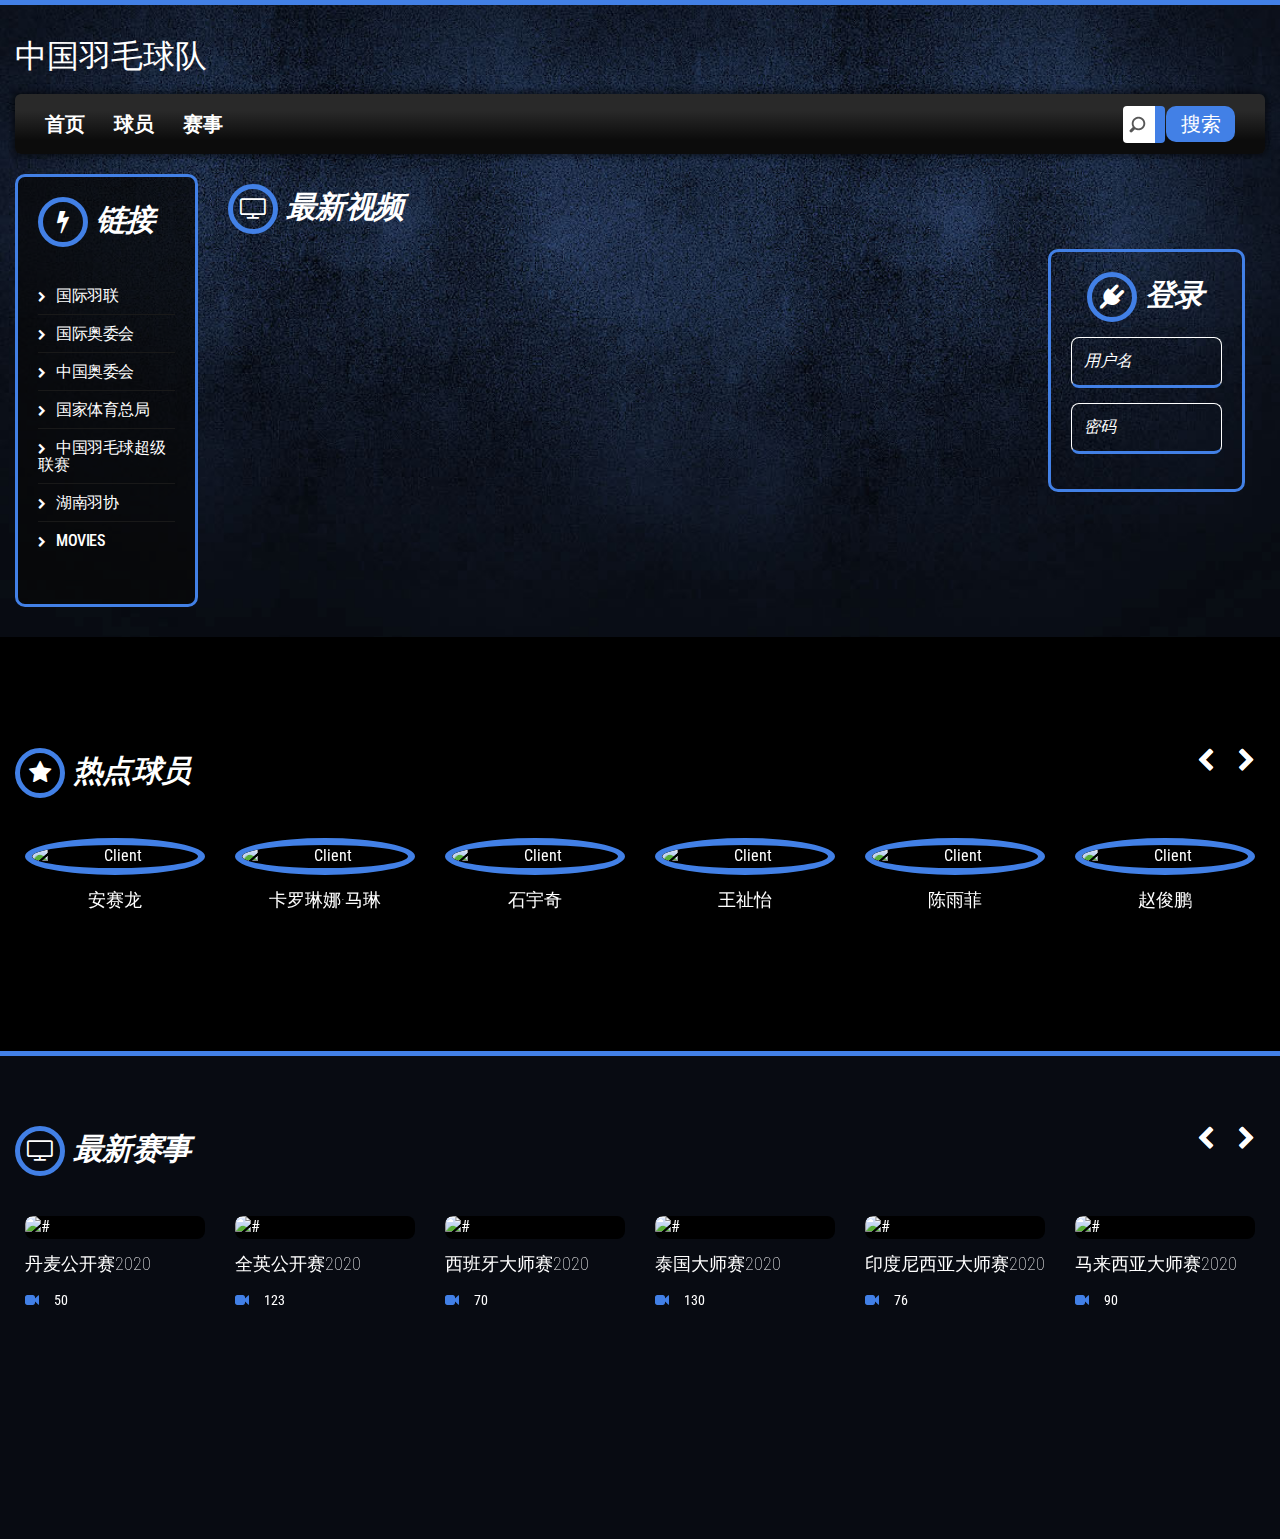
==== web/index.html @ 9af8d1eb "first commit" ====
<!DOCTYPE html>
<html lang="en">

<head>
    <meta charset="utf-8">
    <meta name="viewport" content="width=device-width, initial-scale=1">
    <meta name="description" content="">
    <meta name="author" content="OrcasThemes">
    <meta http-equiv="X-UA-Compatible" content="IE=Edge" />
    <title>中国羽毛球队</title>
    <!-- Bootstrap core CSS -->
    <link href="css/bootstrap.css" rel="stylesheet">
    <!-- Custom styles for this template -->
    <link rel="stylesheet" href="css/screen.css">
    <link rel="stylesheet" href="css/animation.css">
    <!--[if IE 7]>

<![endif]-->
    <link rel="stylesheet" href="css/font-awesome.css">
    <!--[if lt IE 8]>
<link rel="stylesheet" href="css/ie.css" type="text/css" media="screen, projection">
<![endif]-->
    <link href="css/lity.css" rel="stylesheet">
    <style>
        #channels-block {
            padding: 50px 0;
        }
        
        #home-main article {
            height: 360px;
        }
        
        button {
            width: 69px;
            height: 36px;
            margin-left: 1px;
            border: none;
            color: #000;
            /* padding: 15px 32px; */
            text-align: center;
            text-decoration: none;
            display: inline-block;
            font-size: 20px;
            border-radius: 10px;
            background-color: #4280e6;
        }
        
        button:hover {
            background-color: #4280e6;
            color: #fff;
        }
        
        @media (min-width: 1200px) {
            #zxsp {
                margin-left: 35px;
            }
        }
        
        @media (max-width: 1024px) {
            #home-main article {
                height: auto;
            }
        }
    </style>
</head>

<body>
    <div class="row">
        <!-- SIDEBAR -->

    </div>
    </div>
    <!-- TABS -->
    <!-- HOME 1 -->
    <div id="home1" class="container-fluid standard-bg">
        <!-- HEADER -->
        <div class="row header-top">
            <div class="col-lg-3 col-md-6 col-sm-5 col-xs-8">
                <!-- <a class="main-logo" href="#"><img src="img/main-logo.png" class="main-logo img-responsive" alt="Muvee Reviews" title="Muvee Reviews"></a> -->
                <a class="main-logo" href="#" style="font: 2em sans-serif;">中国羽毛球队</a>
            </div>
            <!-- <div class="col-lg-6 hidden-md text-center hidden-sm hidden-xs">
                <img src="img/banners/banner-sm.jpg" class="img-responsive" alt="Muvee Reviews Video Magazine HTML5 Bootstrap">
            </div>
            <div class="col-lg-3 col-md-6 col-sm-7 hidden-xs">
                <div class="right-box">
                    <button type="button" class="access-btn" data-toggle="modal" data-target="#enquirypopup">get free access</button>
                </div>
            </div> -->
        </div>
        <!-- MENU -->
        <div class="row home-mega-menu ">
            <div class="col-md-12">
                <nav class="navbar navbar-default">
                    <div class="navbar-header">
                        <button class="navbar-toggle" type="button" data-toggle="collapse" data-target=".js-navbar-collapse">
			 <span class="sr-only">Toggle navigation</span>
			 <span class="icon-bar"></span>
			 <span class="icon-bar"></span>
			 <span class="icon-bar"></span>
			 </button>
                    </div>
                    <div class="collapse navbar-collapse js-navbar-collapse megabg dropshd ">
                        <ul class="nav navbar-nav">
                            <li><a href="index.html">首页</a></li>
                            <li><a href="player.html">球员</a></li>
                            <li><a href="match.html">赛事</a></li>
                            <!-- <li><a href="single-page-with-img.html">Single Page - with Image</a></li>
                            <li><a href="login.html">Login</a></li>
                            <li><a href="gallery-video-boxed.html">Gallery</a></li>
                            <li><a href="contact.html">Contact</a></li> -->
                        </ul>
                        <!-- <ul class="social">
                            <li class="social-facebook">
                                <a href="#" class="fa fa-facebook social-icons"></a>
                            </li>
                            <li class="social-google-plus">
                                <a href="#" class="fa fa-google-plus social-icons"></a>
                            </li>
                            <li class="social-twitter">
                                <a href="#" class="fa fa-twitter social-icons"></a>
                            </li>
                            <li class="social-youtube">
                                <a href="#" class="fa fa-youtube social-icons"></a>
                            </li>
                            <li class="social-rss">
                                <a href="#" class="fa fa-rss social-icons"></a>
                            </li>
                        </ul> -->
                        <div class="search-block">
                            <form id="search" action="##" method="post">
                                <input type="search" placeholder="Search" placeholder="全英 女单" value="" />
                                <button><a>搜索</a></button>
                            </form>
                        </div>
                    </div>
                    <!-- /.nav-collapse -->
                </nav>
            </div>
        </div>
        <!-- CORE -->
        <div class="row">
            <!-- SIDEBAR -->
            <div class="col-lg-2 col-md-4 hidden-sm hidden-xs">
                <aside class="dark-bg">
                    <article>
                        <h2 class="icon"><i class="fa fa-flash" aria-hidden="true"></i>链接</h2>
                        <ul class="sidebar-links">
                            <li class="fa fa-chevron-right"><a href="https://bwfworldtour.bwfbadminton.com/" target="view_window">国际羽联</a></li>
                            <li class="fa fa-chevron-right"><a href="http://www.olympic.org" target="view_window">国际奥委会</a></li>
                            <li class="fa fa-chevron-right"><a href="http://www.olympic.cn" target="view_window">中国奥委会</a></li>
                            <li class="fa fa-chevron-right"><a href="http://www.sport.gov.cn/" target="view_window">国家体育总局</a></li>
                            <li class="fa fa-chevron-right"><a href="http://cbsl.sports.cn/" target="view_window">中国羽毛球超级联赛</a></li>
                            <li class="fa fa-chevron-right"><a href="http://www.hnba.org.cn/" target="view_window">湖南羽协</a></li>
                            <li class="fa fa-chevron-right"><a href="#">movies</a></li>
                        </ul>
                    </article>
                    <!-- <div class="clearfix spacer"></div> -->

                    <!-- <div class="clearfix spacer"></div> -->
                </aside>
            </div>
            <!-- HOME MAIN POSTS -->
            <div class="col-lg-10 col-md-8">
                <section id="home-main">
                    <h2 class="icon"><i class="fa fa-television" aria-hidden="true"></i>最新视频</h2>
                    <div class="row">
                        <!-- ARTICLES -->
                        <div class="col-lg-9 col-md-12 col-sm-12">
                            <div class="row auto-clear" id="match_list">

                            </div>
                            <div class="clearfix spacer"></div>
                        </div>
                        <!-- RIGHT ASIDE -->
                        <div class="col-lg-3 hidden-md col-sm-12 text-center top-sidebar">
                            <!-- SUBSCRIBE BOX -->
                            <div class="subscribe-box">
                                <h2 class="icon"><i class="fa fa-plug" aria-hidden="true"></i>登录</h2>
                                <!-- SUBSCRIBE FIELD -->
                                <form name="search-submit" method="post" action="#" id="subscribe-submit">
                                    <fieldset class="search-fieldset">
                                        <input id="subscribe" type="text" name="search" size="12" class="search-field" placeholder="用户名" value="">
                                        <input id="subscribe" type="password" name="search" size="12" class="search-field" placeholder="密码" value="">
                                        <!-- <button class="subscribe-btn" type="submit" title="Subscribe">登录</button> -->
                                    </fieldset>
                                </form>
                            </div>
                            <!-- SIDEBAR ADVERTISE BOX -->
                            <!-- <a href="" class="banner-l hidden-sm hidden-xs">
                                <img src="img/banners/banner-l.jpg" class="img-responsive" alt="Buy Now Muvee Reviews Bootstrap HTML5 Template" title="Buy Now Muvee Reviews Bootstrap HTML5 Template">
                            </a> -->
                        </div>
                    </div>
                </section>
            </div>
            <!-- HOME MAIN POSTS -->
            <!-- <div class="col-lg-10 col-md-8">
                <section id="home-main">
                    <h2 class="icon"><i class="fa fa-television" aria-hidden="true"></i>最新视频</h2>
                    <div class="row" id="zxsp">
                        <div class="col-lg-9 col-md-12 col-sm-12">
                            <div class="row auto-clear">

                            </div>
                            <div class="clearfix spacer"></div>
                        </div>

                    </div>
                </section>
            </div> -->
        </div>
    </div>
    <!-- TABS -->

    <!-- MAIN -->
    <div id="main" class="container-fluid">
        <div class="container-fluid">
            <!-- SIDEBAR -->
            <div class="col-lg-2 hidden-md hidden-sm hidden-xs">

            </div>
            <!-- MAIN CONTENT -->
            <div class="col-lg-10 col-md-12">

                <div class="clearfix"></div>

            </div>
            <!-- </section> -->
            <div class="clearfix spacer"></div>
            <!-- REVIEWS -->
            <section id="main-reviews">
                <div id="myCarousel2" class="carousel slide" data-ride="carousel">
                    <h2 class="icon"><i class="fa fa-star" aria-hidden="true"></i>热点球员</h2>
                    <div class="carousel-control-box">
                        <a class="left carousel-control" href="#myCarousel2" role="button" data-slide="prev"><i class="fa fa-chevron-left" aria-hidden="true"></i></a>
                        <a class="right carousel-control" href="#myCarousel2" role="button" data-slide="next"><i class="fa fa-chevron-right" aria-hidden="true"></i></a>
                    </div>
                    <!-- Wrapper for slides -->
                    <div class="carousel-inner" role="listbox">
                        <div class="item active">
                            <div class="row auto-clear">
                                <article class="reviews col-lg-2 col-md-4 col-sm-4">
                                    <!-- POST L size -->
                                    <div class="post post-medium">
                                        <a class="thumbr post-thumb" href="player_video.html?player=安赛龙">
                                            <img src="https://res.cloudinary.com/bwf/w_308,h_359,c_thumb,g_face:center/v1590501415/assets/players/thumbnail/25831" class="review img-responsive" alt="Client">
                                        </a>
                                        <div class="infor">
                                            <h4>
                                                <a class="title" href="player_video.html?player=安赛龙">安赛龙</a>
                                            </h4>

                                        </div>
                                    </div>
                                </article>
                                <article class="reviews col-lg-2 col-md-4 col-sm-4">
                                    <!-- POST L size -->
                                    <div class="post post-medium">
                                        <a class="thumbr post-thumb" href="player_video.html?player=卡罗琳娜·马琳">
                                            <img src="https://res.cloudinary.com/bwf/w_308,h_359,c_thumb,g_face:center/v1590501415/assets/players/thumbnail/18228" class="review img-responsive" alt="Client">
                                        </a>
                                        <div class="infor">
                                            <h4>
                                                <a class="title" href="player_video.html?player=卡罗琳娜·马琳">卡罗琳娜·马琳</a>
                                            </h4>

                                        </div>
                                    </div>
                                </article>
                                <article class="reviews col-lg-2 col-md-4 col-sm-4">
                                    <!-- POST L size -->
                                    <div class="post post-medium">
                                        <a class="thumbr post-thumb" href="player_video.html?player=石宇奇">
                                            <img src="https://res.cloudinary.com/bwf/w_308,h_359,c_thumb,g_face:center/v1604895169/assets/players/thumbnail/57945" class="review img-responsive" alt="Client">
                                        </a>
                                        <div class="infor">
                                            <h4>
                                                <a class="title" href="player_video.html?player=石宇奇">石宇奇</a>
                                            </h4>

                                        </div>
                                    </div>
                                </article>
                                <article class="reviews col-lg-2 col-md-4 col-sm-4">
                                    <!-- POST L size -->
                                    <div class="post post-medium">
                                        <a class="thumbr post-thumb" href="player_video.html?player=王祉怡">
                                            <img src="https://res.cloudinary.com/bwf/w_308,h_359,c_thumb,g_face:center/v1604895836/assets/players/thumbnail/61854" class="review img-responsive" alt="Client">
                                        </a>
                                        <div class="infor">
                                            <h4>
                                                <a class="title" href="player_video.html?player=王祉怡">王祉怡</a>
                                            </h4>

                                        </div>
                                    </div>
                                </article>
                                <article class="reviews col-lg-2 col-md-4 col-sm-4">
                                    <!-- POST L size -->
                                    <div class="post post-medium">
                                        <a class="thumbr post-thumb" href="player_video.html?player=陈雨菲">
                                            <img src="https://res.cloudinary.com/bwf/w_308,h_359,c_thumb,g_face:center/v1590501425/assets/players/thumbnail/78778" class="review img-responsive" alt="Client">
                                        </a>
                                        <div class="infor">
                                            <h4>
                                                <a class="title" href="player_video.html?player=陈雨菲">陈雨菲</a>
                                            </h4>

                                        </div>
                                    </div>
                                </article>
                                <article class="reviews col-lg-2 col-md-4 col-sm-4">
                                    <!-- POST L size -->
                                    <div class="post post-medium">
                                        <a class="thumbr post-thumb" href="player_video.html?player=赵俊鹏">
                                            <img src="https://res.cloudinary.com/bwf/w_308,h_359,c_thumb,g_face:center/v1604895741/assets/players/thumbnail/95930" class="review img-responsive" alt="Client">
                                        </a>
                                        <div class="infor">
                                            <h4>
                                                <a class="title" href="player_video.html?player=赵俊鹏">赵俊鹏</a>
                                            </h4>

                                        </div>
                                    </div>
                                </article>
                            </div>
                        </div>
                        <div class="item">
                            <div class="row auto-clear">
                                <article class="reviews col-lg-2 col-md-4 col-sm-4">
                                    <!-- POST L size -->
                                    <div class="post post-medium">
                                        <a class="thumbr post-thumb" href="player_video.html?player=弗拉基米尔·伊万诺夫">
                                            <img src="https://res.cloudinary.com/bwf/w_308,h_359,c_thumb,g_face:center/v1604897196/assets/players/thumbnail/53924" class="review img-responsive" alt="Client">
                                        </a>
                                        <div class="infor">
                                            <h4>
                                                <a class="title" href="player_video.html?player=弗拉基米尔·伊万诺夫">弗拉基米尔·伊万诺夫</a>
                                            </h4>

                                        </div>
                                    </div>
                                </article>
                                <article class="reviews col-lg-2 col-md-4 col-sm-4">
                                    <!-- POST L size -->
                                    <div class="post post-medium">
                                        <a class="thumbr post-thumb" href="player_video.html?player=伊万·索松诺夫">
                                            <img src="https://res.cloudinary.com/bwf/w_308,h_359,c_thumb,g_face:center/v1604897570/assets/players/thumbnail/67068" class="review img-responsive" alt="Client">
                                        </a>
                                        <div class="infor">
                                            <h4>
                                                <a class="title" href="player_video.html?player=伊万·索松诺夫">伊万·索松诺夫</a>
                                            </h4>

                                        </div>
                                    </div>
                                </article>
                                <article class="reviews col-lg-2 col-md-4 col-sm-4">
                                    <!-- POST L size -->
                                    <div class="post post-medium">
                                        <a class="thumbr post-thumb" href="player_video.html?player=福岛由纪">
                                            <img src="https://res.cloudinary.com/bwf/w_308,h_359,c_thumb,g_face:center/v1604897544/assets/players/thumbnail/71023" class="review img-responsive" alt="Client">
                                        </a>
                                        <div class="infor">
                                            <h4>
                                                <a class="title" href="player_video.html?player=福岛由纪">福岛由纪</a>
                                            </h4>

                                        </div>
                                    </div>
                                </article>
                                <article class="reviews col-lg-2 col-md-4 col-sm-4">
                                    <!-- POST L size -->
                                    <div class="post post-medium">
                                        <a class="thumbr post-thumb" href="player_video.html?player=广田彩花">
                                            <img src="https://res.cloudinary.com/bwf/w_308,h_359,c_thumb,g_face:center/v1604897325/assets/players/thumbnail/94519" class="review img-responsive" alt="Client">
                                        </a>
                                        <div class="infor">
                                            <h4>
                                                <a class="title" href="player_video.html?player=广田彩花">广田彩花</a>
                                            </h4>

                                        </div>
                                    </div>
                                </article>
                                <article class="reviews col-lg-2 col-md-4 col-sm-4">
                                    <!-- POST L size -->
                                    <div class="post post-medium">
                                        <a class="thumbr post-thumb" href="player_video.html?player=马库斯·埃利斯">
                                            <img src="https://res.cloudinary.com/bwf/w_308,h_359,c_thumb,g_face:center/v1604896114/assets/players/thumbnail/71349" class="review img-responsive" alt="Client">
                                        </a>
                                        <div class="infor">
                                            <h4>
                                                <a class="title" href="player_video.html?player=马库斯·埃利斯">马库斯·埃利斯</a>
                                            </h4>

                                        </div>
                                    </div>
                                </article>
                                <article class="reviews col-lg-2 col-md-4 col-sm-4">
                                    <!-- POST L size -->
                                    <div class="post post-medium">
                                        <a class="thumbr post-thumb" href="player_video.html?player=劳伦·史密斯">
                                            <img src="https://res.cloudinary.com/bwf/w_308,h_359,c_thumb,g_face:center/v1604896116/assets/players/thumbnail/80918" class="review img-responsive" alt="Client">
                                        </a>
                                        <div class="infor">
                                            <h4>
                                                <a class="title" href="player_video.html?player=劳伦·史密斯">劳伦·史密斯</a>
                                            </h4>

                                        </div>
                                    </div>
                                </article>
                            </div>
                        </div>
                    </div>
                </div>
            </section>
        </div>
    </div>
    <div class="clearfix"></div>
    </div>
    <!-- CHANNELS -->
    <div id="channels-block" class="container-fluid channels-bg">
        <div class="container-fluid ">
            <div class="col-md-12" style="padding: 0px 0px;">
                <!-- CHANNELS -->
                <section id="channels">
                    <div id="myCarousel" class="carousel slide" data-ride="carousel">
                        <h2 class="icon"><i class="fa fa-television" aria-hidden="true"></i>最新赛事</h2>
                        <div class="carousel-control-box">
                            <a class="left carousel-control" href="#myCarousel" role="button" data-slide="prev"><i class="fa fa-chevron-left" aria-hidden="true"></i></a>
                            <a class="right carousel-control" href="#myCarousel" role="button" data-slide="next"><i class="fa fa-chevron-right" aria-hidden="true"></i></a>
                        </div>
                        <!-- Wrapper for slides -->
                        <div class="carousel-inner" role="listbox">
                            <div class="item active">
                                <div class="row auto-clear">
                                    <article class="col-lg-2 col-md-4 col-sm-4">
                                        <div class="post post-medium">
                                            <div class="thumbr">
                                                <a class="post-thumb" href="project.html?match=丹麦公开赛&year=2020">
                                                    <img class="img-responsive" src="https://extranet.bwfbadminton.com/docs/events/3801/logo-colour/danish_open.svg" alt="#">
                                                </a>
                                            </div>
                                            <div class="infor">
                                                <h4>
                                                    <a class="title" href="project.html?match=丹麦公开赛&year=2020">丹麦公开赛2020</a>
                                                </h4>
                                                <span class="posts-channel" title="Posts from Channel"><i class="fa fa-video-camera" aria-hidden="true"></i>50</span>
                                            </div>
                                        </div>
                                    </article>
                                    <article class="col-lg-2 col-md-4 col-sm-4">
                                        <div class="post post-medium">
                                            <div class="thumbr">
                                                <a class="post-thumb" href="project.html?match=全英公开赛&year=2020">
                                                    <img class="img-responsive" src="https://extranet.bwfbadminton.com/docs/events/3690/logo-colour/all_england.jpg" alt="#">
                                                </a>
                                            </div>
                                            <div class="infor">
                                                <h4>
                                                    <a class="title" href="project.html?match=全英公开赛&year=2020">全英公开赛2020</a>
                                                </h4>
                                                <span class="posts-channel" title="Posts from Channel"><i class="fa fa-video-camera" aria-hidden="true"></i>123</span>
                                            </div>
                                        </div>
                                    </article>
                                    <article class="col-lg-2 col-md-4 col-sm-4">
                                        <div class="post post-medium">
                                            <div class="thumbr">
                                                <a class="post-thumb" href="project.html?match=西班牙大师赛&year=2020">
                                                    <img class="img-responsive" src="https://extranet.bwfbadminton.com/docs/events/3748/logo-colour/barcelona2Artboard%201portrait.svg" alt="#">
                                                </a>
                                            </div>
                                            <div class="infor">
                                                <h4>
                                                    <a class="title" href="project.html?match=西班牙大师赛&year=2020">西班牙大师赛2020</a>
                                                </h4>
                                                <span class="posts-channel" title="Posts from Channel"><i class="fa fa-video-camera" aria-hidden="true"></i>70</span>
                                            </div>
                                        </div>
                                    </article>

                                    <article class="col-lg-2 col-md-4 col-sm-4">
                                        <div class="post post-medium">
                                            <div class="thumbr">
                                                <a class="post-thumb" href="project.html?match=泰国大师赛&year=2020">
                                                    <img class="img-responsive" src="https://extranet.bwfbadminton.com/docs/events/3688/logo-colour/thailand_mastersArtboard%201.svg" alt="#">
                                                </a>
                                            </div>
                                            <div class="infor">
                                                <h4>
                                                    <a class="title" href="project.html?match=泰国大师赛&year=2020">泰国大师赛2020</a>
                                                </h4>
                                                <span class="posts-channel" title="Posts from Channel"><i class="fa fa-video-camera" aria-hidden="true"></i>130</span>
                                            </div>
                                        </div>
                                    </article>
                                    <article class="col-lg-2 col-md-4 col-sm-4">
                                        <div class="post post-medium">
                                            <div class="thumbr">
                                                <a class="post-thumb" href="project.html?match=印度尼西亚大师赛&year=2020">
                                                    <img class="img-responsive" src="https://extranet.bwfbadminton.com/docs/events/3752/logo-colour/indonesia_2020Artboard%201.svg" alt="#">
                                                </a>
                                            </div>
                                            <div class="infor">
                                                <h4>
                                                    <a class="title" href="project.html?match=印度尼西亚大师赛&year=2020">印度尼西亚大师赛2020</a>
                                                </h4>
                                                <span class="posts-channel" title="Posts from Channel"><i class="fa fa-video-camera" aria-hidden="true"></i>76</span>
                                            </div>
                                        </div>
                                    </article>
                                    <article class="col-lg-2 col-md-4 col-sm-4">
                                        <div class="post post-medium">
                                            <div class="thumbr">
                                                <a class="post-thumb" href="project.html?match=马来西亚大师赛&year=2020">
                                                    <img class="img-responsive" src="https://extranet.bwfbadminton.com/docs/events/3687/logo-colour/malaysia_masters_2020Artboard%201.svg" alt="#">
                                                </a>
                                            </div>
                                            <div class="infor">
                                                <h4>
                                                    <a class="title" href="project.html?match=马来西亚大师赛&year=2020">马来西亚大师赛2020</a>
                                                </h4>
                                                <span class="posts-channel" title="Posts from Channel"><i class="fa fa-video-camera" aria-hidden="true"></i>90</span>
                                            </div>
                                        </div>
                                    </article>
                                </div>
                            </div>
                            <div class="item">
                                <div class="row auto-clear">

                                    <article class="col-lg-2 col-md-4 col-sm-4">
                                        <div class="post post-medium">
                                            <div class="thumbr">
                                                <a class="post-thumb" href="project.html?match=世界巡回赛总决赛&year=2019">
                                                    <img class="img-responsive" src="https://extranet.bwfbadminton.com/docs/events/3754/logo-colour/finalsArtboard%201portrait.svg" alt="#">
                                                </a>
                                            </div>
                                            <div class="infor">
                                                <h4>
                                                    <a class="title" href="project.html?match=世界巡回赛总决赛&year=2019">世界巡回赛总决赛2019</a>
                                                </h4>
                                                <span class="posts-channel" title="Posts from Channel"><i class="fa fa-video-camera" aria-hidden="true"></i>66</span>
                                            </div>
                                        </div>
                                    </article>
                                    <article class="col-lg-2 col-md-4 col-sm-4">
                                        <div class="post post-medium">
                                            <div class="thumbr">
                                                <a class="post-thumb" href="project.html?match=国际羽毛球锦标赛&year=2019">
                                                    <img class="img-responsive" src="https://extranet.bwfbadminton.com/docs/events/3396/logo-colour/syedArtboard%201.svg" alt="#">
                                                </a>
                                            </div>
                                            <div class="infor">
                                                <h4>
                                                    <a class="title" href="project.html?match=国际羽毛球锦标赛&year=2019">国际羽毛球锦标赛2019</a>
                                                </h4>
                                                <span class="posts-channel" title="Posts from Channel"><i class="fa fa-video-camera" aria-hidden="true"></i>11</span>
                                            </div>
                                        </div>
                                    </article>
                                    <article class="col-lg-2 col-md-4 col-sm-4">
                                        <div class="post post-medium">
                                            <div class="thumbr">
                                                <a class="post-thumb" href="project.html?match=韩国大师赛&year=2019">
                                                    <img class="img-responsive" src="https://extranet.bwfbadminton.com/docs/events/3370/logo-colour/korea_2019_2Artboard%201.svg" alt="#">
                                                </a>
                                            </div>
                                            <div class="infor">
                                                <h4>
                                                    <a class="title" href="project.html?match=韩国大师赛&year=2019">韩国大师赛2019</a>
                                                </h4>
                                                <span class="posts-channel" title="Posts from Channel"><i class="fa fa-video-camera" aria-hidden="true"></i>11</span>
                                            </div>
                                        </div>
                                    </article>
                                    <article class="col-lg-2 col-md-4 col-sm-4">
                                        <div class="post post-medium">
                                            <div class="thumbr">
                                                <a class="post-thumb" href="project.html?match=福州公开赛&year=2019">
                                                    <img class="img-responsive" src="https://extranet.bwfbadminton.com/docs/events/3519/logo-colour/fuzhouArtboard%201.svg" alt="#">
                                                </a>
                                            </div>
                                            <div class="infor">
                                                <h4>
                                                    <a class="title" href="project.html?match=福州公开赛&year=2019">福州公开赛2019</a>
                                                </h4>
                                                <span class="posts-channel" title="Posts from Channel"><i class="fa fa-video-camera" aria-hidden="true"></i>28</span>
                                            </div>
                                        </div>
                                    </article>
                                    <article class="col-lg-2 col-md-4 col-sm-4">
                                        <div class="post post-medium">
                                            <div class="thumbr">
                                                <a class="post-thumb" href="project.html?match=法国公开赛&year=2019">
                                                    <img class="img-responsive" src="https://extranet.bwfbadminton.com/docs/events/3368/logo-colour/YIFB_LOGOTYPE_HORIZONTAL_FOND_BLANC_QUADRI.jpg" alt="#">
                                                </a>
                                            </div>
                                            <div class="infor">
                                                <h4>
                                                    <a class="title" href="project.html?match=法国公开赛&year=2019">法国公开赛2019</a>
                                                </h4>
                                                <span class="posts-channel" title="Posts from Channel"><i class="fa fa-video-camera" aria-hidden="true"></i>28</span>
                                            </div>
                                        </div>
                                    </article>
                                    <article class="col-lg-2 col-md-4 col-sm-4">
                                        <div class="post post-medium">
                                            <div class="thumbr">
                                                <a class="post-thumb" href="project.html?match=丹麦公开赛&year=2019">
                                                    <img class="img-responsive" src="https://extranet.bwfbadminton.com/docs/events/3367/logo-colour/danish_open.svg" alt="#">
                                                </a>
                                            </div>
                                            <div class="infor">
                                                <h4>
                                                    <a class="title" href="project.html?match=丹麦公开赛&year=2019">丹麦公开赛2019</a>
                                                </h4>
                                                <span class="posts-channel" title="Posts from Channel"><i class="fa fa-video-camera" aria-hidden="true"></i>42</span>
                                            </div>
                                        </div>
                                    </article>
                                </div>
                            </div>
                        </div>
                    </div>
                </section>
                <div class="clearfix"></div>
            </div>
        </div>
    </div>
    <!-- BOTTOM BANNER -->
    <!-- <div id="bottom-banner" class="container text-center"> -->
    <!-- BOTTOM ADVERTISE BOX -->
    <!-- <a href="" class="banner-xl">
            <img src="img/banners/banner-xl.jpg" class="img-responsive" alt="Buy Now Muvee Reviews Bootstrap HTML5 Template" title="Buy Now Muvee Reviews Bootstrap HTML5 Template">
        </a> -->
    <!-- </div> -->
    <!-- FOOTER -->
    <div id="footer" class="container-fluid footer-background">
        <div class="container">
            <footer>
                <!-- SECTION FOOTER -->
                <div class="row">
                    <!-- SOCIAL -->
                    <!-- <div class="col-lg-3 col-md-3 col-sm-6 col-xs-12">
                        <div class="row auto-clear">
                            <div class="col-md-12">
                            </div>
                            <div class="col-md-12">
                                <ul class="social">
                                    <li class="social-facebook">
                                        <a href="#" class="fa fa-facebook social-icons"></a>
                                    </li>
                                    <li class="social-google-plus">
                                        <a href="#" class="fa fa-google-plus social-icons"></a>
                                    </li>
                                    <li class="social-twitter">
                                        <a href="#" class="fa fa-twitter social-icons"></a>
                                    </li>
                                    <li class="social-youtube">
                                        <a href="#" class="fa fa-youtube social-icons"></a>
                                    </li>
                                    <li class="social-rss">
                                        <a href="#" class="fa fa-rss social-icons"></a>
                                    </li>
                                </ul>
                            </div>
                            <div class="col-md-12">
                                <p>Aliquam feugiat turpis quis felis adipiscing, non pulvinar odio lacinia. Aliquam elementum pharetra fringilla. Duis blandit, sapien in semper vehicula, tellus elit gravida odio, ac tincidunt nisl mi at ante. Vivamus tincidunt
                                    nunc nibh. Duis blandit, sapien in semper vehicula</p>
                            </div>
                        </div>
                    </div> -->
                    <!-- TAGS -->
                    <!-- <div class="col-lg-3 col-md-3 col-sm-6 col-xs-12">
                        <h2 class="title">popular tags</h2>
                        <ul class="footer-tags">
                            <li><a href="#">videos</a></li>
                            <li><a href="#">premium</a></li>
                            <li><a href="#">hair</a></li>
                            <li><a href="#">beauty</a></li>
                            <li><a href="#">ranking</a></li>
                            <li><a href="#">lifestyle</a></li>
                            <li><a href="#">sport</a></li>
                            <li><a href="#">money</a></li>
                            <li><a href="#">comments</a></li>
                        </ul>
                    </div> -->
                    <!-- POST -->
                    <!-- <div class="col-lg-3 col-md-3 col-sm-6 col-xs-12">
                        <h2 class="title">PREMIUM inside?</h2>
                        <div class="row auto-clear">
                            <div class="col-lg-6 col-md-6 col-sm-6 post post-medium">
                                <div class="thumbr">
                                    <a class="post-thumb" href="" data-lity title="Video Title Goes Here">
                                        <span class="play-btn-border" title="Play"><i class="fa fa-play-circle headline-round" aria-hidden="true"></i></span>
                                        <div class="cactus-note ct-time font-size-1"><span>02:02</span></div>
                                        <img class="img-responsive" src="img/thumbs/thumb-s.jpg" alt="#">
                                    </a>
                                </div>
                            </div>
                            <div class="col-lg-6 col-md-6 col-sm-6 post post-medium">
                                <div class="thumbr">
                                    <a class="post-thumb" href="" data-lity title="Video Title Goes Here">
                                        <span class="play-btn-border" title="Play"><i class="fa fa-play-circle headline-round" aria-hidden="true"></i></span>
                                        <div class="cactus-note ct-time font-size-1"><span>02:02</span></div>
                                        <img class="img-responsive" src="img/thumbs/thumb-s2.jpg" alt="#">
                                    </a>
                                </div>
                            </div>
                            <div class="col-lg-6 col-md-6 col-sm-6 post post-medium">
                                <div class="thumbr">
                                    <a class="post-thumb" href="" data-lity title="Video Title Goes Here">
                                        <span class="play-btn-border" title="Play"><i class="fa fa-play-circle headline-round" aria-hidden="true"></i></span>
                                        <div class="cactus-note ct-time font-size-1"><span>02:02</span></div>
                                        <img class="img-responsive" src="img/thumbs/thumb-s4.jpg" alt="#">
                                    </a>
                                </div>
                            </div>
                            <div class="col-lg-6 col-md-6 col-sm-6 post post-medium">
                                <div class="thumbr">
                                    <a class="post-thumb" href="" data-lity title="Video Title Goes Here">
                                        <span class="play-btn-border" title="Play"><i class="fa fa-play-circle headline-round" aria-hidden="true"></i></span>
                                        <div class="cactus-note ct-time font-size-1"><span>02:02</span></div>
                                        <img class="img-responsive" src="img/thumbs/thumb-s3.jpg" alt="#">
                                    </a>
                                </div>
                            </div>
                        </div> -->
                </div>
                <!-- LINKS -->
                <!-- <div class="col-lg-3 col-md-3 col-sm-6 col-xs-12">
                        <h2 class="title">most viewed</h2>
                        <ul class="footer-menu-links">
                            <li class="fa fa-chevron-right"><a href="#">About Us</a></li>
                            <li class="fa fa-chevron-right"><a href="#">Categories</a></li>
                            <li class="fa fa-chevron-right"><a href="#">Features</a></li>
                            <li class="fa fa-chevron-right"><a href="#">Pages</a></li>
                            <li class="fa fa-chevron-right"><a href="#">Gallery</a></li>
                        </ul>
                    </div> -->
        </div>
        <!-- <div class="row copyright-bottom text-center">
                    <div class="col-md-12 text-center">
                        <a href="" class="footer-logo" title="Video Magazine Bootstrap HTML5 template">
                            <img src="img/footer-logo.png" class="img-responsive text-center" alt="Video Magazine Bootstrap HTML5 template">
                        </a>
                        <p>Copyright &copy; 2020.Company name All rights reserved.</p>
                    </div>
                </div> -->
        </footer>
    </div>
    </div>
    <!-- JAVA SCRIPT -->
    <!-- jQuery (necessary for Bootstrap's JavaScript plugins) -->

    <script src="js/jquery-1.12.1.min.js"></script>
    <script src="js/bootstrap.min.js"></script>
    <script src="js/lity.js"></script>
    <script type="text/javascript">
        $(document).ready(function() {
            var typeStr = '';
            $.ajax({
                url: 'http://127.0.0.1:8001',
                dataType: "JSON",
                type: "GET",
                async: "false",
                data: {},
                success: function(data) {
                    var result = data['data'];
                    if (result != null && result.length != 0) {
                        for (var i = 0; i < result.length; i++) {
                            var n = result[i]
                            typeStr += '<article class="col-lg-3 col-md-6 col-sm-4"><div class="post post-medium"><div class="thumbr"><a class="post-thumb" href="' + n['url'] + '" data-lity>' +
                                '<span class="play-btn-border" title="Play"><i class="fa fa-play-circle headline-round" aria-hidden="true"></i></span>' +
                                '<img class="img-responsive" src="https://extranet.bwfbadminton.com/docs/events/3801/logo-colour/danish_open.svg" alt="#"></a></div><div class="infor">' +
                                '<h4><a class="title" href="#">' + n['name'] + '</a></h4></div></div></article>'

                        }
                        $('#match_list').html(typeStr); //用拼接的str设置id=wtype的模块的内容
                    }

                }
            });
        })
    </script>
    <!-- <script type="text/javascript">
        function search() {
            var params = serializeForm('search');
            console.log(params)
            alert(params);
            $.ajax({
                url: 'http://127.0.0.1:8001/search/',
                dataType: "JSON",
                type: "POST",
                async: "false",
                data: $('search').serialize(),

                success: function(data) {
                    var result = data['data'];
                    if (result != null && result.length != 0) {
                        for (var i = 0; i < result.length; i++) {
                            var n = result[i]
                            console.log(n)
                                // typeStr += '<article class="col-lg-3 col-md-6 col-sm-4"><div class="post post-medium"><div class="thumbr"><a class="post-thumb" href="' + n['url'] + '" data-lity>' +
                                //     '<span class="play-btn-border" title="Play"><i class="fa fa-play-circle headline-round" aria-hidden="true"></i></span>' +
                                //     '<img class="img-responsive" src="https://extranet.bwfbadminton.com/docs/events/3801/logo-colour/danish_open.svg" alt="#"></a></div><div class="infor">' +
                                //     '<h4><a class="title" href="#">' + n['name'] + '</a></h4></div></div></article>'

                        }
                        // $('#match_list').html(typeStr); //用拼接的str设置id=wtype的模块的内容
                    }

                }
            });
        }
    </script> -->
    <script>
        $(".nav .dropdown").hover(function() {
            $(this).find(".dropdown-toggle").dropdown("toggle");
        });
    </script>
    <!-- MODAL -->
    <div id="enquirypopup" class="modal fade in " role="dialog">
        <div class="modal-dialog">
            <!-- Modal content-->
            <div class="modal-content row">
                <div class="modal-header custom-modal-header">
                    <button type="button" class="close" data-dismiss="modal">×</button>
                    <h2 class="icon"><i class="fa fa-television" aria-hidden="true"></i>free access</h2>
                </div>
                <div class="modal-body">
                    <form name="info_form" class="form-inline" action="#" method="post">
                        <div class="form-group col-sm-12">
                            <input type="text" class="form-control" name="name" id="name" placeholder="Enter Name">
                        </div>
                        <div class="form-group col-sm-12">
                            <input type="email" class="form-control" name="email" id="email" placeholder="Enter Email">
                        </div>
                        <div class="form-group col-sm-12">
                            <button class="subscribe-btn pull-right" type="submit" title="Subscribe">Subscribe</button>
                        </div>
                    </form>
                </div>
            </div>
        </div>
    </div>
</body>

</html>

<!-- typeStr += '
<article class="col-lg-3 col-md-6 col-sm-4">
    <div class="post post-medium">
        <div class="thumbr"><a class="post-thumb" href="' + n['url'] + '" data-lity>' + 
    '<span class="play-btn-border" title="Play"><i class="fa fa-play-circle headline-round" aria-hidden="true"></i></span>' + 
    '<img class="img-responsive" src="https://extranet.bwfbadminton.com/docs/events/3801/logo-colour/danish_open.svg" alt="#"></a></div>
        <div class="infor">' + '
            <h4><a class="title" href="#">' + n['name'] + '</a></h4>
        </div>
    </div>
</article>' -->
---- web/css/screen.css ----
@charset "utf-8";

/* CSS Document */


/* -----------------------------------------------------------------------
 OrcasThemes Muvee Reviews - Video Magazine Bootstrap HTML5 template 1.0.1
 &copy; Copyright 2020 - Design and Sitebuild
 Web - www.orcaslabs.com
 Envato Author - http://themeforest.net/user/orcasthemes
----------------------------------------------------------------------- */


/* screen.css */

@import url('https://fonts.googleapis.com/css?family=Roboto+Condensed:400,700|Roboto:400,500,700,900');
@font-face {
    font-family: 'FontAwesome';
    src: url('../font/fontawesome-webfont.eot?v=3.0.1');
    src: url('../font/fontawesome-webfont.eot?#iefix&v=3.0.1') format('embedded-opentype'), url('../font/fontawesome-webfont.woff?v=3.0.1') format('woff'), url('../font/fontawesome-webfont.ttf?v=3.0.1') format('truetype');
    font-weight: normal;
    font-style: normal;
}


/* COLOR SETUP */

:root {
    --primary-color: #4280e6;
    --secondary-color: #75a9ff;
    --third-color: #0d0d0d;
    --primary-bgcolor: #000;
    --ratingstars-color: #ffb109;
}

a {
    color: #fff;
    text-decoration: none;
    outline: none;
}

a:hover,
a:active,
a:focus {
    outline: none;
}

input::-moz-focus-inner {
    border: 0;
}

object,
embed {
    outline: 0;
}

.fa {}

a:hover,
a:focus {
    color: #fff;
    text-decoration: none;
}


/* BASE */

html,
body {
    height: 100% !important;
    height: auto;
    margin: 0 auto;
    background-color: var(--primary-bgcolor, #000);
}

html {
    font-size: 100%;
}

body {
    font-size: 16px;
    color: #fff;
    font-family: 'Roboto Condensed', sans-serif;
    background-color: #000;
    text-decoration: none;
    margin: 0;
    padding: 0;
}

h1,
h2,
h3,
h4,
h5,
h6 {
    font-family: 'Roboto Condensed', sans-serif;
    font-weight: lighter;
}

h4 {
    margin: 15px 0;
}

h2 {
    font-weight: 900 !important;
    text-transform: uppercase;
    font-size: 30px;
    letter-spacing: -0.6px;
    margin: 10px 0;
    display: inline-block;
}

h2.title {
    border-left: 7px solid var(--primary-color);
    padding-left: 10px;
    font-weight: 900 !important;
    transform: skew(-15deg);
    -webkit-transform: skew(-15deg);
    -moz-transform: skew(-15deg);
    -o-transform: skew(-15deg);
    -ms-transform: skew(-15deg);
    text-transform: uppercase;
    font-size: 30px;
    letter-spacing: -0.6px;
    margin: 30px 0;
}

h2.icon {
    border-left: 0;
    padding-left: 0;
    font-weight: 900 !important;
    transform: skew(-15deg);
    -webkit-transform: skew(-15deg);
    -moz-transform: skew(-15deg);
    -o-transform: skew(-15deg);
    -ms-transform: skew(-15deg);
    text-transform: uppercase;
    font-size: 30px;
    letter-spacing: -0.6px;
    margin: 0px 0px 15px 0;
}

h2.icon i {
    transform: skew(15deg);
    -webkit-transform: skew(15deg);
    -moz-transform: skew(15deg);
    -o-transform: skew(15deg);
    -ms-transform: skew(15deg);
    display: inline-block;
    border: 5px solid var(--primary-color);
    font-size: 24px !important;
    margin-right: 10px;
    border-radius: 50%;
    color: #fff;
    transition: all 0.1s linear 0s;
    padding-top: 7px;
    vertical-align: middle;
    text-align: center;
    width: 50px;
    height: 50px;
}

h2.icon:hover i {
    border: 5px solid var(--secondary-color);
}

aside h2.title {
    margin: 15px 0;
}

h2.main-head-title {
    display: block;
    margin-top: 0;
    margin-left: 8px;
}


/* CLEARFIX */

.clearfix:after {
    content: ".";
    display: block;
    clear: both;
    visibility: hidden;
    line-height: 0;
    height: 0;
}

section {
    margin: 10px 0;
    display: block;
}

.spacer {
    height: 1px;
    margin: 10px 0;
    padding: 10px 0;
    display: inline-block;
    width: 100%;
}

.dir-right {
    float: right;
}

.header-top {
    /*
	background:#0d0d0d url('../img/backgrounds/top-background-img.jpg') no-repeat center top fixed;
    background-repeat: no-repeat;
	*/
    border-top: 5px solid var(--primary-color);
    padding-top: 15px;
}

.main-logo {
    display: inline-block;
    margin-top: 15px;
    margin-bottom: 15px;
}

.banner-l {
    display: inline-block;
    text-align: center;
}


/* BACKGROUNDS */

.standard-bg {
    padding-top: 0px;
    background: #080b12 url('../img/backgrounds/blue-background-img.jpg') no-repeat center top fixed;
    -webkit-background-size: cover;
    -moz-background-size: cover;
    background-size: cover;
    -o-background-size: cover;
    background-attachment: fixed;
    background-position: center;
    background-repeat: no-repeat;
    padding-bottom: 30px;
}

.channels-bg {
    background: #080b12 url('../img/backgrounds/bottom-bg-img.png') no-repeat center top fixed;
    background-repeat: no-repeat;
    background-size: cover;
    border-top: 5px solid var(--primary-color);
}

.footer-background {
    padding-top: 80px;
    padding-bottom: 80px;
    background: #080b12 url('../img/backgrounds/bottom-bg-img.png') no-repeat center center fixed;
    -webkit-background-size: cover;
    -moz-background-size: cover;
    background-size: cover;
    -o-background-size: cover;
    background-attachment: fixed;
    background-position: center;
    background-repeat: no-repeat;
}

.featured-bg {
    padding-top: 80px;
    padding-bottom: 80px;
    background: #080b12 url('../img/backgrounds/bottom-bg-img.png') no-repeat center center fixed;
    -webkit-background-size: cover;
    -moz-background-size: cover;
    background-size: cover;
    -o-background-size: cover;
    background-attachment: fixed;
    background-position: center;
    background-repeat: no-repeat;
}

.review-bg {
    background: #080b12 url('../img/backgrounds/review-background-img.jpg') no-repeat center top fixed;
    background-repeat: no-repeat;
}

#bottom-banner {
    padding: 50px;
}

#review aside {
    margin-top: 0;
}


/* MISC */

.ratings {
    display: block;
    color: var(--ratingstars-color);
    margin: 20px 0;
}

.play-btn {
    padding: 18px 20px;
    border-radius: 50%;
    background: rgba(0, 0, 0, 0.4);
    display: inline-block;
    z-index: 999;
    transition: all 0.1s linear 0s;
}

.play-btn-border {
    background: rgba(0, 0, 0, 0.6);
    border-radius: 50%;
    padding: 15px 0px;
    display: inline-block;
    z-index: 2;
    opacity: 0;
    position: absolute;
    left: 50%;
    top: 50%;
    transition: all 0.1s linear 0s;
    transform: translate(-50%, -50%) scale(1.4, 1.4);
}

.post:hover .play-btn-border {
    opacity: 1;
    transform: translate(-50%, -50%) scale(1, 1);
}

.play-btn-border i:hover {
    border: 5px solid var(--secondary-color);
    padding: 10px 14px;
    border-radius: 50%;
    color: #fff;
}

.fa-play-circle {
    color: #fff;
    border: 10px;
    font-size: 36px !important;
    transition: all 0.1s linear 0s;
}

.post:hover .fa-play-circle {
    color: #fff;
}

.post:hover .play-btn {
    background: rgba(0, 0, 0, 0.8);
    opacity: 1;
}

.skew-btn {
    font-family: 'Roboto Condensed', sans-serif;
    color: #0d0d0d;
    padding: 5px 10px;
    background: var(--secondary-color);
    transform: skew(-15deg);
    -webkit-transform: skew(-15deg);
    -moz-transform: skew(-15deg);
    -o-transform: skew(-15deg);
    -ms-transform: skew(-15deg);
    text-transform: uppercase;
    font-size: 14px;
    display: inline-block;
    font-weight: 600;
    transition: all 0.1s linear 0s;
}


/* COMMENTS */

.widget-area {
    background-color: transparent;
    display: block;
}

.comment-box-control {
    display: inline-block;
    padding: 15px;
    width: 100%;
}

.status-upload {
    background-color: rgba(7, 7, 7, 0.7);
    display: inline-block;
    width: 100%;
    border-radius: 8px;
}

.status-upload form {
    float: left;
    width: 100%;
}

.status-upload form textarea {
    background: none repeat scroll 0 0 #fff;
    border: medium none;
    color: #777777;
    float: left;
    font-size: 16px;
    height: 142px;
    letter-spacing: 0.3px;
    padding: 20px;
    width: 100%;
    resize: vertical;
    outline: none;
    border: 1px solid #ddd;
}

.status-upload ul {
    float: left;
    list-style: none outside none;
    margin: 0;
    padding: 0;
    width: auto;
}

.status-upload ul>li {
    float: left;
    margin: 5px;
}

.status-upload ul>li>a {
    color: #777777;
    display: inline-block;
    font-size: 16px;
    padding: 15px;
    text-align: center;
    -webkit-transition: all 0.4s ease 0s;
    -moz-transition: all 0.4s ease 0s;
    -ms-transition: all 0.4s ease 0s;
    -o-transition: all 0.4s ease 0s;
    transition: all 0.4s ease 0s;
    cursor: pointer;
    border-radius: 50%;
    width: 50px;
    height: 50px;
}

.status-upload ul>li>a:hover {
    background-color: var(--primary-color);
    color: #fff;
    border-radius: 100%;
}

.status-upload form button {
    border: medium none;
    color: #fff;
    font-size: 16px;
    letter-spacing: 0.3px;
    margin: 0;
    padding: 10px 15px;
    border-radius: 0;
    background: var(--primary-color);
    text-transform: uppercase;
    transition: all 0.1s linear 0s;
    border-radius: 8px;
}

.status-upload form button:hover {
    background: #fff;
    color: #777777;
}

.status-upload form button>i {
    margin-right: 7px;
}


/* COMMENT PANELS */

.comment-posts {
    display: inline-block;
    width: 100%;
    margin: 20px 0;
}

.comment-posts .thumbnail {
    padding: 0;
    border-radius: 0;
    background: transparent;
    border: 0;
}

.comment-posts article {
    margin-bottom: 20px;
    display: inline-block;
}

.panel {
    border-radius: 0;
    font-size: 16px;
    color: #1a1a1a;
    border: none;
    border-radius: 8px;
}

.panel-heading {
    border: none;
    border-radius: 0;
    background: var(--primary-color) !important;
    color: #fff !important;
    border-radius: 8px 8px 0 0;
}

.panel>.panel-heading:before {
    border-right-color: #ddd;
    border-width: 8px;
}

.comment-posts img.user-photo {
    border-radius: 100%;
}


/* CAROUSEL */

.carousel-control-box {
    position: relative;
    float: right;
}

.carousel-control {
    text-shadow: 0 0 0;
    width: auto;
    position: relative;
    color: #fff;
    opacity: 1;
}

.carousel-control:hover,
.carousel-control:focus {
    color: var(--secondary-color);
}

.carousel-control i {
    font-size: 24px;
}

.carousel-control.left,
.carousel-control.right {
    background: rgba(0, 0, 0, 0) none repeat scroll 0 0;
    margin: 0 10px;
}

.carousel {
    display: block;
    margin: 20px 0;
}

.carousel-indicators {
    width: auto;
    margin: 20px 0 !important;
    padding: 0;
    float: left;
    position: absolute;
    left: -40px;
    top: 40%;
}

.carousel-indicators li {
    display: block;
    margin: 5px 0;
    height: 12px;
    width: 12px;
}

.carousel-inner {
    margin: 15px 0 30px 0;
    display: inline-block;
    padding-right: 10px;
    padding-left: 10px;
}

.carousel-indicators li {
    border: 3px solid var(--primary-color);
    transition: all 0.1s linear 0s;
}

.carousel-indicators .active {
    border: 3px solid var(--secondary-color);
    margin: 5px 0;
    background: transparent;
}

.carousel-inner .item {
    padding-top: 10px;
}


/* CHANNELS ****************/

.posts-channel {
    color: #fff;
    font-size: 14px;
    text-align: left;
}

.posts-channel i {
    color: var(--primary-color);
    padding-right: 15px;
}

.3-right-posts .thumbr {
    width: 50%;
}

.mbm {
    margin-bottom: 20px;
}


/* POSTS *******************/

#home-main2 article:nth-child(3n+1) {
    clear: left;
}

#home-main3 article:nth-child(3n+1) {
    clear: left;
}

#home-main4 article:nth-child(6n+1) {
    clear: left;
}

#home-main5 article:nth-child(6n+1) {
    clear: left;
}

#home-main article,
#home-main2 article,
#home-main3 article,
#home-main4 article,
#home-main5 article,
#channels article,
#main-reviews article {
    margin-bottom: 20px;
}

#home-carousel {
    margin-top: 0;
}

#home-carousel .carousel-inner {
    margin-top: 0;
}

#home-carousel .carousel-control-box {
    position: absolute;
    z-index: 20;
    right: 0;
    padding: 25px;
}

a.title {
    opacity: 1;
    transition: all 0.1s linear 0s;
}

a.title:hover {
    opacity: 0.6
}

a.post-thumb {
    background-color: #000000;
    display: block;
    overflow: hidden;
    position: relative;
    border-radius: 8px;
    -webkit-transform: translate3d(0, 0, 0);
    -moz-transform: translate3d(0, 0, 0);
    -ms-transform: translate3d(0, 0, 0);
    -o-transform: translate3d(0, 0, 0);
    transform: translate3d(0, 0, 0);
}

.post {
    transition: all 0.1s linear 0s;
}

.post:hover img {
    opacity: 0.4;
    -moz-opacity: 0.4;
    -webkit-opacity: 0.4;
    filter: alpha(opacity=40);
    transform: scale(1.2);
    border-radius: 8px;
}

.post img {
    opacity: 1;
    transition: all 0.1s linear 0s;
}

.thumbr img {
    width: 100%;
    border-radius: 8px;
}

.post:hover .thumbr {
    transition: all 0.1s linear 0s;
    z-index: 999;
    transform: scale(1.02);
}

.post:hover .thumbr {
    -webkit-box-shadow: 0px 30px 13px -21px rgba(0, 0, 0, 1);
    -moz-box-shadow: 0px 30px 13px -21px rgba(0, 0, 0, 1);
    box-shadow: 0px 30px 13px -21px rgba(0, 0, 0, 1);
}

.headline-round {
    border: 5px solid var(--primary-color);
    padding: 10px 14px;
    border-radius: 50%;
    color: #fff;
}

.posts-txt {
    color: #fff;
    font-size: 14px;
    text-align: left;
}

.posts-txt i {
    color: #fff;
    padding-right: 15px;
}

.fa-thumbs-up {
    color: #fff;
}

.infor .ratings {
    float: right;
    display: inline-block;
    margin: 0;
}


/* VIDEO TIME */

.cactus-note.ct-time {
    left: auto;
    margin-left: auto;
    margin-right: 12px;
    right: 0;
    font-size: 12px;
}

.cactus-note {
    background-color: var(--primary-color);
    bottom: 0;
    color: #fff;
    left: 0;
    line-height: 1;
    margin-bottom: 10px;
    margin-left: 10px;
    margin-right: 15px;
    padding: 5px 10px;
    position: absolute;
    z-index: 500;
    border-radius: 3px;
}


/* MAIN ROLL */

#editor-choice article {
    margin-bottom: 40px;
}

#editor-choice article:nth-child(2n+1) {
    clear: left;
}

#main-roll-1 h2 {
    margin-top: 0;
}

#myCarousel3 h2 {
    margin-top: 0;
}

.tab-pane .post {
    margin-bottom: 40px;
}

.reviews .thumbr {
    border-radius: 100%;
    border: 7px solid var(--primary-color);
    overflow: hidden;
    background-size: cover;
}

.reviews .thumbr:hover {
    border-radius: 100%;
    border: 7px solid var(--secondary-color);
    overflow: hidden;
    transform: scale(1);
}

.reviews .thumbr img {
    display: block;
    min-width: 100%;
    min-height: 100%;
    border-radius: 100%;
    overflow: hidden;
}

.review-number {
    position: absolute;
    color: #fff;
    font-size: 24px;
    font-weight: 600;
    padding: 15px 0px;
    display: inline-block;
    z-index: 999;
    opacity: 0;
    position: absolute;
    left: 43%;
    top: 37%;
    transition: all 0.2s linear 0s;
}

.post:hover .review-number {
    opacity: 1;
}

.reviews .post {
    text-align: center;
}

.reviews .post .infor .ratings {
    float: none;
}

.flag i {
    position: absolute;
    left: -26px;
    top: -7px;
}

.flag1 {
    border-left: 30px solid var(--secondary-color);
}

.flag {
    border-bottom: 30px solid transparent;
    border-left: 30px solid var(--secondary-color);
    border-top: 30px solid transparent;
    height: 0;
    width: 0;
    position: absolute;
    top: 40px;
    z-index: 100;
}


/* BANNERS */

.banner-md {
    margin: 25px 0;
    display: block;
}

#featured-video h2.title {
    border-left: 7px solid var(--secondary-color);
}

#main,
#tabs,
#footer {
    padding: 50px 0;
}


/* SIDEBAR */

aside {
    border: 3px solid var(--primary-color);
    padding: 20px;
    border-radius: 10px;
    margin: 0px;
    transition: all 0.1s linear 0s;
}

aside:hover {
    border: 3px solid var(--secondary-color);
}


/* SIDEBAR */

ul.sidebar-links {
    display: block;
    list-style: outside none none;
    margin: 25px 0;
    padding: 0;
}

ul.sidebar-links li::before {
    color: #fff;
    font-size: 11px;
    padding-right: 10px;
}

ul.sidebar-links li {
    display: block;
    margin-bottom: 10px;
    border-bottom: 1px solid #191919;
    padding-bottom: 10px
}

ul.sidebar-links li a {
    color: #fff;
    text-decoration: none;
    font-family: 'Roboto Condensed', sans-serif;
    font-weight: 500;
    text-transform: uppercase;
    transition: all 0.1s linear 0s;
    letter-spacing: -0.4px;
}

ul.sidebar-links li span {
    color: #fff;
    float: right;
    font-size: 14px;
    text-decoration: none;
    font-family: 'Roboto Condensed', sans-serif;
    font-weight: 500;
    text-transform: uppercase;
    transition: all 0.1s linear 0s;
}

ul.sidebar-links li:hover a,
ul.sidebar-links li:hover::before,
ul.sidebar-links li:hover span {
    color: var(--secondary-color);
}

ul.sidebar-links li:last-child {
    border-bottom: 0;
}


/* BOOTSTRAP TABS */

.nav-tabs>li.active>a,
.nav-tabs>li.active>a:hover,
.nav-tabs>li.active>a:focus {
    background: transparent;
    border: 0;
    color: #fff;
}

.nav-tabs>li.active>a h2.title,
.nav-tabs>li.active>a:hover h2.title,
.nav-tabs>li.active>a:focus h2.title {
    border-left: 7px solid var(--secondary-color);
}

.nav-tabs>li {
    float: none;
    display: inline-block;
}

.nav-tabs>li>a {
    border: 0;
    color: #fff;
    border-radius: 0;
    transition: all 0.1s linear 0s;
}

.nav-tabs>li>a:hover,
.nav-tabs>li>a:focus {
    background: transparent;
    border: 0;
}

.nav-tabs>li>a>h2.title {
    transition: all 0.1s linear 0s;
}

.nav-tabs>li>a:hover h2.title {
    border-left: 7px solid var(--secondary-color);
    color: var(--secondary-color);
}

.nav-tabs {
    border: 0;
}

.dark-bg {
    background-color: rgba(7, 7, 7, 0.7);
}


/* FOOTER */

footer .post-medium {
    margin-bottom: 20px;
}

ul.footer-menu-links {
    list-style: outside none none;
    margin: 25px 0;
    padding: 0;
}

ul.footer-menu-links li::before {
    color: #8e8e8e;
    font-size: 11px;
    padding-right: 20px;
}

ul.footer-menu-links li {
    margin-bottom: 30px;
}

ul.footer-menu-links li a {
    color: #fff;
    text-decoration: none;
    font-family: 'Roboto Condensed', sans-serif;
    font-weight: 500;
    text-transform: uppercase;
    transition: all 0.1s linear 0s;
}

ul.footer-menu-links li:hover a,
ul.footer-menu-links li:hover::before {
    color: var(--secondary-color);
}

ul.footer-tags {
    display: block;
    list-style: none;
    padding: 0;
    margin: 10px 0;
}

ul.footer-tags li {
    display: inline-block;
    background: #373737;
    margin: 5px;
    padding: 6px 12px;
    border-radius: 4px;
}

ul.footer-tags li a {
    color: #fff;
    font-size: 14px;
    line-height: 18px;
    text-decoration: none;
    text-align: center;
}

ul.footer-tags li:hover {
    background: var(--secondary-color);
    text-decoration: none;
    transition: all 0.1s linear 0s;
}

.footer-logo {
    margin-left: 40%;
    display: block;
    margin-top: 30px;
    margin-bottom: 30px;
}

.copyright-bottom {
    padding-top: 20px;
}


/* SOCIAL ICONSET */

.social-facebook {
    background: #2951a7;
}

.social-twitter {
    background: #37b1ff;
}

.social-google-plus {
    background: #fc2e15;
}

.social-youtube {
    background: #df1e1a;
}

.social-vimeo {
    background: #17aee1;
}

.social-rss {
    background: #fd7120;
}

ul.social {
    margin: 30px 0;
    display: inline-block;
    padding-left: 0;
}

ul.social li {
    padding: 0 2px 0 2px;
    width: 35px;
    border-radius: 10px;
    margin: 0 2px;
    transition: all 0.1s linear 0s;
    display: inline-block;
    list-style: none;
    text-align: center;
    opacity: 1;
}

ul.social li:hover {
    opacity: 0.6;
}

ul.social li a {
    display: block;
    color: #ffffff;
    font-size: 18px;
    font-weight: 400;
    height: auto;
    letter-spacing: -1px;
    padding: 8px 6px;
    text-decoration: none;
    text-transform: uppercase;
    transition: all 0.1s linear 0s;
    width: auto;
}


/* SUBSCRIBE BOX */

.subscribe-box {
    background: transparent;
    border: 3px solid var(--primary-color);
    padding: 20px;
    text-align: center;
    display: inline-block;
    margin: 0;
    transition: all 0.1s linear 0s;
    border-radius: 10px;
    margin: 0 20px 30px 20px;
    ;
}

.subscribe-box:hover {
    border: 3px solid var(--secondary-color);
}

.subscribe-box h2.head {
    margin: 5px 0;
    float: none;
    display: inline-block;
    margin-bottom: 20px;
}

.subscribe-btn {
    display: block;
    border: 1px solid var(--primary-color);
    width: 100%;
    height: auto;
    background-color: var(--primary-color);
    cursor: pointer;
    padding: 12px;
    color: #fff;
    text-align: center;
    transition: all 0.1s linear 0s;
    border-radius: 4px;
}

.subscribe-btn:hover {
    border: 1px solid transparent;
    background: var(--secondary-color);
    color: #fff;
}

.subscribe-box #subscribe,
aside #subscribe {
    margin-bottom: 15px;
}

.subscribe-box p {
    color: #fff;
    font-style: italic;
    display: inline-block;
    font-size: 14px;
    margin: 10px 0;
    text-align: center;
}

.navbar-nav {
    margin: 0;
}

.home-mega-menu .social {
    float: right;
    margin: 10px;
}

.sidebar-search {
    display: inline-block;
    margin-bottom: 25px;
}

.search-panel {
    display: block;
}

.sidebar article,
footer article {
    margin-bottom: 20px;
}

.thumbr,
.infor {
    display: block;
    border-radius: 8px;
}


/* INPUTS */

input,
select,
textarea {
    border: 1px solid #fff;
    border-bottom: 3px solid var(--primary-color);
    color: #595959;
    display: block;
    float: left;
    font-size: 16px;
    height: auto;
    padding: 12px;
    transition: all 0.2s linear 0s;
    unicode-bidi: embed;
    width: 100%;
    background: transparent;
    font-style: italic;
    border-radius: 8px;
}

input[type=text]:focus,
input[type=password]:focus,
input[type=url]:focus,
input[type=email]:focus,
input.text:focus,
input.title:focus,
textarea:focus {
    color: #ffffff;
    border-bottom: 3px solid var(--secondary-color);
}

input.search:focus {
    color: #ffffff !important;
}


/* -- SEARCH FORM --*/

.search-block {
    display: block;
    margin-top: 20px;
    margin-right: 15px;
    margin-left: 15px;
}

input[type=search] {
    -webkit-appearance: textfield;
    -webkit-box-sizing: content-box;
    font-family: inherit;
    font-size: 100%;
}

input[type=search] {
    background: #fff url("../img/search-icon.png") no-repeat 5px 10px;
    border: 0;
    padding: 7px 7px 7px 25px;
    width: 0px;
    font-size: 16px;
    -webkit-transition: all .5s;
    -moz-transition: all .5s;
    transition: all .5s;
    border-radius: 4px;
    border-right: 10px solid var(--primary-color);
}

input[type=search]:focus {
    width: 130px;
    background-color: #fff;
    font-size: 16px;
}

input:-moz-placeholder {
    color: #fff;
}

input::-webkit-input-placeholder {
    color: #fff;
}

input::-webkit-search-decoration,
input::-webkit-search-cancel-button {
    display: none;
}

.search-block {
    display: inline-block;
    margin-left: 15px;
    margin-right: 15px;
    margin-top: 12px;
    float: right;
}

.up-text {
    bottom: 0;
    float: left;
    height: auto;
    padding: 2em;
    position: absolute;
    width: 100%;
    z-index: 999;
}

span.m-tag {
    border: 1px solid #fff;
    color: #ffffff;
    display: inline-block;
    font-size: 12px;
    padding: 10px 15px;
    text-transform: uppercase;
    transition: all 0.2s ease-out 0s;
    width: auto;
    z-index: 999;
}

.flood {
    height: 0;
    left: 50%;
    margin-left: -30px;
    margin-top: -50px;
    position: absolute;
    top: 50%;
    width: 0;
    z-index: 999;
    display: inline-block;
}

.metabox {
    display: block;
    margin: 10px 0 20px 0;
}

.metabox .ratings {
    display: inline-block;
    margin: 5px 0;
}

.metabox a {
    color: #fff;
}

.metabox a:hover {
    color: var(--secondary-color);
}

span.meta-i {
    display: inline-block;
    font-size: 16px;
    font-weight: 400;
    margin-right: 30px;
    margin-bottom: 15px;
}

span.meta-i i {
    margin-right: 10px;
}

.video-info .ratings {
    display: inline-block;
    margin: 5px 0;
}

.video-right-banner {
    display: inline-block;
    margin: 20px;
    padding: 20px;
    background: rgba(0, 0, 0, 0.4);
}

.video-info ul.social {
    margin: 5px 0;
}

.video-info {
    border-top-left-radius: 8px;
    border-top-right-radius: 8px;
    border-bottom-left-radius: 8px;
    border-bottom-right-radius: 8px;
    transition: all 0.2s ease-out 0s;
    background-color: #1e1e1e;
    display: block;
    padding: 20px 20px 20px 20px;
    border-top: 5px solid var(--primary-color);
}

#single-video-wrapper .video-info,
#single-video .video-info,
#single-video-fullwidth-wrapper .video-info,
#single-video-right-sidebar-wrapper .video-info,
#single-video-no-sidebar-wrapper .video-info,
#author-bio-wrapper .video-info {
    padding: 0px 20px 20px 20px;
}

#category3-section .review-number {
    position: relative;
    display: block;
    opacity: 1;
    left: 0;
    top: 0;
    margin: 5px 0;
    font-size: 18px;
    padding: 5px 0;
}

#review .video-info .social {
    margin-top: 25px;
}

.page-info .ratings {
    display: inline-block;
    margin: 5px 0;
}

.page-right-banner {
    display: inline-block;
    margin: 20px;
    padding: 20px;
    background: rgba(0, 0, 0, 0.4);
}

.page-info ul.social {
    margin: 5px 0;
}

.gap-bottom {
    margin-bottom: 25px;
}

.gap-right {
    margin-right: 25px;
}

blockquote {
    border-left: 3px solid var(--primary-color);
}

blockquote footer {
    color: #fff;
}


/* SHARE INPUT */

.share-input {
    display: inline-block;
    width: 100%;
}

.share-input i {
    position: absolute:
}

.sharelinkicon {
    float: right;
    margin-right: 6px;
    margin-top: -35px;
    position: relative;
    z-index: 2;
    color: #fff;
}

.share-input input {
    display: inline-block;
    background: #373737;
    color: #fff;
    margin: 5px;
    padding: 10px 20px;
    border-radius: 4px;
}

.scale-top {
    margin-top: -199px;
}

.social-login {
    display: block;
}

.login-header h2 {
    display: inline-block;
}

.video-embed-box {
    display: block;
    margin-bottom: 30px;
    margin-right: -20px;
    margin-left: -20px;
    border-radius: 8px 8px 0 0;
    border-bottom: 5px solid #0d0d0d;
}

.registration .social-login .social-login-btn {
    display: block;
    margin-bottom: 20px;
    border-radius: 6px;
    padding: 10px;
    opacity: 1;
}

.registration .social-login .social-login-btn a {
    display: block;
    font-size: 14px;
    text-transform: capitalize;
    -webkit-border-radius: 4px;
    -moz-border-radius: 4px;
    -ms-border-radius: 4px;
    border-radius: 4px;
    font-weight: bold;
}

.registration .social-login .social-login-btn:hover {
    opacity: 0.8;
    transition: all 0.2s ease-out 0s;
}

.registration .social-login .social-login-btn a i {
    display: inline-block;
    width: 25px;
    line-height: 25px;
    height: 25px;
    text-align: center;
    margin-right: 10px;
    font-size: 16px;
}

.registration .middle-sep {
    margin: 0;
    position: absolute;
    top: 150px;
    left: 30%;
    display: inline-block;
}

.login-inputicon {
    float: none;
    padding: 15px;
    position: absolute;
    z-index: 2;
    color: #ddd;
    margin-right: 25px;
    border-right: 1px solid #ddd;
}

.register-form .checkbox {
    display: inline-block;
}

.checkbox input {
    margin-left: 0;
    padding-left: 0;
}

.checkbox input[type="checkbox"] {
    margin-left: 0;
    padding-left: 0;
    width: 20px;
}

.checkbox label {
    padding-left: 30px;
}

.register-form .input-group {
    margin-bottom: 15px;
    display: inline-block;
    width: 100%;
}

.register-form input {
    display: inline-block;
    border: 1px solid #ddd;
    padding: 12px 12px 12px 55px;
    background: #fff;
    border-radius: 6px;
}

.login-btn-box {
    text-align: right;
}

.registration .register-form .input-group .input-group-label i {
    color: #6c6c6c;
    font-size: 16px;
}

.review-lines {
    display: block;
}

.rev-box {
    width: 100%;
    background-color: #1e1e1e;
    border-radius: 6px;
    display: block;
    margin-bottom: 20px;
}

.review-lines span.label {
    font-size: 16px;
    color: #fff;
    margin: 5px 0;
}

.revprogress {
    text-align: right;
    padding-right: 20px;
    line-height: 18px;
    color: white;
    border-radius: 6px;
}

.level1 {
    width: 90%;
    background-color: #ea0000;
    background-image: linear-gradient(to bottom, #ea0000, #900000);
}

.level2 {
    width: 80%;
    background-color: #fcbe16;
    background-image: linear-gradient(to bottom, #fcbe16, #dd7a0f);
}

.level3 {
    width: 65%;
    background-color: #6d33ff;
    background-image: linear-gradient(to bottom, #6d33ff, #2f0696);
}

.content-box-opa {
    border: 3px solid var(--primary-color);
    padding: 20px;
    border-radius: 10px;
    margin: 0px;
}

#contact-page form {
    display: inline-block;
}

#comment-form button {
    display: inline-block;
    margin: 35px 0 15px 0;
}

#comment-form input,
select,
textarea {
    border: 0;
    border-bottom: 3px solid #fff;
    color: #595959;
    display: block;
    float: left;
    font-size: 16px;
    height: auto;
    padding: 12px;
    transition: all 0.2s linear 0s;
    unicode-bidi: embed;
    width: 100%;
    background: #fff;
    font-style: italic;
    border-radius: 8px;
    margin-bottom: 15px;
}

.contact-info {
    display: block;
}

.contact-info ul {
    display: inline-block;
    margin: 0;
    padding: 0;
}

.contact-info ul li {
    display: block;
    margin: 0;
    margin-bottom: 8px;
    padding: 0;
}

.contact-info ul li {
    font-family: 'Roboto Condensed', sans-serif;
    transition: all 0.1s linear 0s;
    color: #fff;
}

.contact-info ul li,
.contact-info ul li a {
    color: #fff;
}

.contact-info ul li a:hover {
    color: var(--secondary-color);
}

.contact-info ul li::before {
    font-family: FontAwesome;
    color: #fff;
    font-size: 12px;
    padding-right: 20px;
}

.map-frame {
    border: 0;
    border-radius: 8px;
    min-height: 400px;
}

.map-frame iframe {
    height: 500px;
    width: 100%;
    border-radius: 8px;
}


/* MEGAMENU */

.no-padding {
    padding-left: -15px;
    padding-right: -15px;
    margin-right: 0px;
    margin-left: 0px;
}

.no-margin {
    margin-right: -15px;
    margin-left: -15px;
}

.navbar-nav>li>.dropdown-menu {
    margin-top: 0px;
    padding-top: 8px;
    padding-bottom: 8px;
    border-top-left-radius: 8px;
    border-top-right-radius: 8px;
    border-bottom-left-radius: 8px;
    border-bottom-right-radius: 8px;
    transition: all 0.2s ease-out 0s;
    background-color: #fff;
}

.dropdown-menu>li>a {
    font-size: 18px;
    padding: 10px 80px 10px 30px;
    background-color: #fff;
    transition: all 0.2s ease-in-out;
}

.dropdown-menu>li>a:hover,
.dropdown-menu>li>a:focus {
    color: #fff;
    text-decoration: none;
    background-color: #1e1e1e;
    border-left: 8px solid var(--primary-color);
}

.dropdown-menu {
    left: auto;
}

.navbar-toggle {
    position: relative;
    float: right;
    padding: 15px 14px;
    margin-top: 8px;
    margin-right: 15px;
    margin-bottom: 8px;
    background-color: var(--primary-color);
    background-image: none;
    border: 1px solid var(--primary-color);
    border-radius: 4px;
}

.navbar-default .navbar-toggle:hover,
.navbar-default .navbar-toggle:focus {
    background-color: var(--primary-color);
    border: 1px solid var(--primary-color);
}

.navbar-default .navbar-toggle {
    border-color: var(--primary-color);
}

.navbar-default .navbar-toggle .icon-bar {
    background-color: #fff;
}

.navbar-default .navbar-nav>li>a:before {
    transition: all 0.1s linear 0s;
}

.navbar-default .navbar-nav>li>a {
    color: #fff !important;
    font-size: 20px;
    letter-spacing: -0.5px;
    font-weight: 600;
    text-transform: uppercase;
    line-height: 30px;
    transition: all 0.1s linear 0s;
    background: transparent;
    border-radius: 6px;
    padding-top: 5px;
    padding-bottom: 5px;
    margin-top: 10px;
    margin-bottom: 10px;
}

.navbar-default .navbar-nav>li>a:hover {
    transition: all 0.1s linear 0s;
    background: var(--primary-color);
    /*
	background: rgb(236,0,0);
	background: -moz-linear-gradient(top,  rgba(236,0,0,1) 0%, rgba(135,0,0,1) 100%);
	background: -webkit-linear-gradient(top,  rgba(236,0,0,1) 0%,rgba(135,0,0,1) 100%);
	background: linear-gradient(to bottom,  rgba(236,0,0,1) 0%,rgba(135,0,0,1) 100%);
	filter: progid:DXImageTransform.Microsoft.gradient( startColorstr='#ec0000', endColorstr='#870000',GradientType=0 );
	*/
    color: #fff;
    border-radius: 6px;
}

.navbar-default .navbar-nav>.open>a,
.navbar-default .navbar-nav>.open>a:hover,
.navbar-default .navbar-nav>.open>a:focus,
.navbar-default .navbar-nav>.open>a:active {
    transition: all 0.1s linear 0s;
    background: var(--primary-color);
    /*
	background: rgb(236,0,0);
	background: -moz-linear-gradient(top,  rgba(236,0,0,1) 0%, rgba(135,0,0,1) 100%);
	background: -webkit-linear-gradient(top,  rgba(236,0,0,1) 0%,rgba(135,0,0,1) 100%);
	background: linear-gradient(to bottom,  rgba(236,0,0,1) 0%,rgba(135,0,0,1) 100%);
	filter: progid:DXImageTransform.Microsoft.gradient( startColorstr='#ec0000', endColorstr='#870000',GradientType=0 );
	*/
    color: #fff !important;
}

.access-btn {
    transition: all 0.3s linear 0s;
    margin-left: 50px;
    background: var(--primary-color);
    /*
	background: rgb(144,0,0);
	background: -moz-linear-gradient(top,  rgba(234,0,0,1) 0%, rgba(144,0,0,1) 100%);
	background: -webkit-linear-gradient(top,  rgba(234,0,0,1) 0%,rgba(144,0,0,1) 100%);
	background: linear-gradient(to bottom,  rgba(234,0,0,1) 0%,rgba(144,0,0,1) 100%);
	filter: progid:DXImageTransform.Microsoft.gradient( startColorstr='#ea0000', endColorstr='#900000',GradientType=0 );
	*/
    color: #fff;
    font-size: 20px;
    font-weight: 600;
    letter-spacing: -0.5px;
    line-height: 30px;
    text-transform: uppercase;
    font-style: italic;
    padding: 8px 20px;
    border: 0;
    border-radius: 5px;
    opacity: 1;
}

.access-btn:hover {
    background: var(--primary-color);
    opacity: 0.7;
    /*
	background: rgb(144,0,0);
	background: -moz-linear-gradient(top,  rgba(144,0,0,1) 0%, rgba(234,0,0,1) 100%);
	background: -webkit-linear-gradient(top,  rgba(144,0,0,1) 0%,rgba(234,0,0,1) 100%);
	background: linear-gradient(to bottom,  rgba(144,0,0,1) 0%,rgba(234,0,0,1) 100%);
	filter: progid:DXImageTransform.Microsoft.gradient( startColorstr='#900000', endColorstr='#ea0000',GradientType=0 );
	*/
}

.right-box {
    float: right;
    padding: 40px 0 0 0;
}

.right-box a.link {
    font-size: 16px;
    text-decoration: none;
}

.right-box a.link:hover {
    transition: all 0.3s linear 0s;
    font-size: 16px;
    text-decoration: underline;
}


/* MENU */

.mega-dropdown {
    position: static !important;
    transition: all 0.2s ease-out 0s;
}

.mega-dropdown-menu {
    padding: 20px 0px;
    width: 100%;
    box-shadow: none;
    -webkit-box-shadow: none;
}

.mega-dropdown-menu>li>ul {
    padding: 0;
    margin: 0;
    transition: all 0.2s ease-out 0s;
}

.mega-dropdown-menu>li>ul>li {
    list-style: none;
}

.mega-dropdown-menu>li>ul>li>a {
    display: block;
    padding: 3px 20px;
    clear: both;
    font-weight: normal;
    line-height: 1.428571429;
    color: #999;
    white-space: normal;
}

.mega-dropdown-menu>li ul>li>a:hover,
.mega-dropdown-menu>li ul>li>a:focus {
    text-decoration: none;
    color: #fff;
    background-color: var(--primary-color);
}

.dropdown-menu .divider {
    background-color: #2d2d2d;
}

.mega-dropdown-menu .dropdown-header {
    color: #fff;
    font-size: 20px;
    font-weight: 600;
    letter-spacing: -0.5px;
    line-height: 30px;
    text-transform: uppercase;
    transform: skew(-15deg);
    transition: all 0.2s ease-in-out 0s;
}

.mega-dropdown-menu form {
    margin: 3px 20px;
}

.mega-dropdown-menu .form-group {
    margin-bottom: 3px;
}

.dropshd {
    -webkit-box-shadow: 0px 0px 6px 3px rgba(0, 0, 0, 0.5);
    -moz-box-shadow: 0px 0px 6px 3px rgba(0, 0, 0, 0.5);
    box-shadow: 0px 0px 6px 3px rgba(0, 0, 0, 0.5);
}

.megabg {
    background: rgb(41, 41, 41);
    background: -moz-linear-gradient(top, rgba(41, 41, 41, 1) 28%, rgba(12, 12, 12, 1) 76%);
    background: -webkit-linear-gradient(top, rgba(41, 41, 41, 1) 28%, rgba(12, 12, 12, 1) 76%);
    background: linear-gradient(to bottom, rgba(41, 41, 41, 1) 28%, rgba(12, 12, 12, 1) 76%);
    filter: progid: DXImageTransform.Microsoft.gradient( startColorstr='#292929', endColorstr='#0c0c0c', GradientType=0);
}

.main-carousel h2 {}

.main-carousel .post-meta {
    display: block;
}

.main-carousel .ratings {
    display: inline-block;
    float: right;
    margin: 0;
}

.main-carousel .carousel-inner {
    margin-bottom: 0;
}

.navbar-default .navbar-collapse,
.navbar-default .navbar-form {
    border-radius: 6px;
}

.navbar {
    border-radius: 6px;
    border: 0;
}

.navbar-default {
    background: transparent;
}

.mega-dropdown-menu {
    z-index: 999;
    box-shadow: 0 0 6px 3px rgba(0, 0, 0, 0.5);
    background: #111111;
}

.dropdown-menu {
    z-index: 999;
}

.infor h4 {
    font-size: 18px;
}

.main-large-post .thumbr {
    position: relative;
}

.main-large-post .infor {
    position: absolute;
    z-index: 999;
    bottom: 0;
    padding: 15px 30px;
    width: 100%;
    background: -moz-linear-gradient(top, rgba(0, 0, 0, 0) 0%, rgba(0, 0, 0, 0.13) 18%, rgba(0, 0, 0, 0.33) 36%, rgba(0, 0, 0, 0.74) 70%, rgba(0, 0, 0, 0.91) 87%, rgba(0, 0, 0, 1) 100%);
    background: -webkit-linear-gradient(top, rgba(0, 0, 0, 0) 0%, rgba(0, 0, 0, 0.13) 18%, rgba(0, 0, 0, 0.33) 36%, rgba(0, 0, 0, 0.74) 70%, rgba(0, 0, 0, 0.91) 87%, rgba(0, 0, 0, 1) 100%);
    background: linear-gradient(to bottom, rgba(0, 0, 0, 0) 0%, rgba(0, 0, 0, 0.13) 18%, rgba(0, 0, 0, 0.33) 36%, rgba(0, 0, 0, 0.74) 70%, rgba(0, 0, 0, 0.91) 87%, rgba(0, 0, 0, 1) 100%);
    filter: progid: DXImageTransform.Microsoft.gradient( startColorstr='#00000000', endColorstr='#000000', GradientType=0);
}

.main-large-post .infor h4 {
    font-size: 36px;
}

.main-large-post .cactus-note {
    display: inline-block;
    position: relative;
    margin-right: 0;
}

.main-large-post .vid-time-block {
    display: block;
    width: 100%;
    margin: 15px 0px 0px 0px;
    bottom: 0;
    text-align: right;
}

.small-post .thumbr {
    position: relative;
}

.small-post .infor {
    position: absolute;
    z-index: 999;
    bottom: 0;
    padding: 30px 30px 10px 30px;
    width: 100%;
    background: -moz-linear-gradient(top, rgba(0, 0, 0, 0) 0%, rgba(0, 0, 0, 0.13) 18%, rgba(0, 0, 0, 0.33) 36%, rgba(0, 0, 0, 0.74) 70%, rgba(0, 0, 0, 0.91) 87%, rgba(0, 0, 0, 1) 100%);
    background: -webkit-linear-gradient(top, rgba(0, 0, 0, 0) 0%, rgba(0, 0, 0, 0.13) 18%, rgba(0, 0, 0, 0.33) 36%, rgba(0, 0, 0, 0.74) 70%, rgba(0, 0, 0, 0.91) 87%, rgba(0, 0, 0, 1) 100%);
    background: linear-gradient(to bottom, rgba(0, 0, 0, 0) 0%, rgba(0, 0, 0, 0.13) 18%, rgba(0, 0, 0, 0.33) 36%, rgba(0, 0, 0, 0.74) 70%, rgba(0, 0, 0, 0.91) 87%, rgba(0, 0, 0, 1) 100%);
    filter: progid: DXImageTransform.Microsoft.gradient( startColorstr='#00000000', endColorstr='#000000', GradientType=0);
}

.small-post .infor h4 {
    font-size: 20px;
}

.small-post .cactus-note {
    display: inline-block;
    position: relative;
    margin-right: 0;
}

.small-post .vid-time-block {
    display: block;
    width: 100%;
    margin: 15px 0px 0px 0px;
    bottom: 0;
    text-align: right;
}

#cur-view article {
    margin-bottom: 25px;
}

.author-cover-img {
    width: 100%;
    display: inline-block;
}

.author-cover-img img {
    border-radius: 8px;
}

.home-small-posts .ratings {
    float: none;
    margin: 0 20px;
}

.home-small-posts .ct-time {
    float: right;
}

.home-small-posts {
    text-align: left !important;
}

.filter-box {
    display: block;
    padding: 10px;
    margin-bottom: 20px;
}

.filter-box button {
    border: none;
    color: #1a1a1a;
    font-size: 16px;
    text-transform: uppercase;
    border-radius: 0;
    box-shadow: none !important;
    padding: 10px 15px;
    border-radius: 6px;
    transition: all 0.2s ease-in-out 0s;
}

.btn-default.active,
.filter-box button:hover,
.btn-default.active:hover {
    background: var(--primary-color);
    color: #fff;
    border-radius: 6px;
}


/* MODAL */

.modal-content {
    border-radius: 8px;
    background: #000;
    padding: 20px;
}

#enquirypopup .modal-dialog {
    width: 400px;
    padding: 0px;
    position: relative;
    border: 0;
}

#enquirypopup .modal-dialog {
    width: 400px;
    padding: 0px;
    position: relative;
}

.modal-dialog {
    margin-top: 100px;
}

.custom-modal-header {
    text-align: center;
    color: #fff;
    text-transform: uppercase;
    letter-spacing: 2px;
}

.modal-header {
    border: 0;
}

#enquirypopup .modal-dialog .close {
    z-index: 99999999;
    color: white;
    text-shadow: 0px 0px 0px;
    font-weight: normal;
    top: 12px;
    right: 14px;
    position: absolute;
    opacity: 1;
}

.form-group {
    margin-bottom: 15px !important;
}

.form-inline .form-control {
    display: inline-block;
    width: 100%;
    vertical-align: middle;
    padding: 12px;
    height: auto;
}

.form-inline .form-control input {
    color: #000;
}

.breadcrumb {
    background: none;
    padding-left: 0;
}

.breadcrumb {
    margin-bottom: 15px;
}

.breadcrumb a:hover {
    color: var(--secondary-color);
}

.breadcrumb>.active {
    color: var(--secondary-color);
}

.pagination>li>a,
.pagination>li>span {
    background: rgb(41, 41, 41);
    background: -moz-linear-gradient(top, rgba(41, 41, 41, 1) 28%, rgba(12, 12, 12, 1) 76%);
    background: -webkit-linear-gradient(top, rgba(41, 41, 41, 1) 28%, rgba(12, 12, 12, 1) 76%);
    background: linear-gradient(to bottom, rgba(41, 41, 41, 1) 28%, rgba(12, 12, 12, 1) 76%);
    filter: progid: DXImageTransform.Microsoft.gradient( startColorstr='#292929', endColorstr='#0c0c0c', GradientType=0);
    border: 0;
    color: #fff;
    padding: 15px 15px;
    font-size: 18px;
}

.pagination>li>a:hover,
.pagination>li>span:hover,
.pagination>li>a:focus,
.pagination>li>span:focus {
    z-index: 2;
    transition: all 0.1s linear 0s;
    background: var(--primary-color);
    color: #fff;
}

.pagi {
    border-color: #ddd;
    border-image: none;
    border-style: solid;
    border-width: 0px 0;
    padding: 1em 0;
    text-align: center;
}

#category2 article .ratings,
#category3 article .ratings {
    display: block;
    float: none;
}

#category3 article h4 {
    font-size: 24px;
}

#single-video .nosidebar-related-videos article,
#category .category-video-grid article,
#category2 .category-video-grid article,
.category-video-grid article {
    margin-bottom: 25px;
}

.category-video-grid .post {
    margin-bottom: 25px;
}

#category3 .category-video-grid article {
    margin-bottom: 40px;
}

.author-stats {
    display: block;
}

ul.stats {
    list-style: none;
    margin: 0;
    padding: 0;
}

ul.stats>li {
    display: inline-block;
    text-align: center;
    padding: 0 15px;
}

.number-text {
    display: inline-block;
}

span.join-date {
    display: block;
    font-size: 14px;
    font-weight: normal;
    margin: 15px 0;
}

.fancybox-slide--video .fancybox-content {
    width: 800px;
    height: 600px;
    max-width: 80%;
    max-height: 80%;
}

.review-details .ratings {
    display: block;
}

.review-xs-thumbs {
    display: block;
    margin-top: 15px;
}

.review-xs-thumbs a {
    display: inline-block;
}

.review-xs-thumbs a img {
    display: inline-block;
    border-radius: 6px;
}


/*********** RESPONSIVE **************/


/*************************************/

@media (min-width: 768px) and (max-width: 1024px) {
    .right-box {
        padding: 40px 90px 0 0;
    }
    .navbar-default .navbar-toggle {
        position: absolute;
        right: 0;
        top: -103px;
    }
    .navbar-nav .open .dropdown-menu {
        position: static;
        float: none;
        width: auto;
        margin-top: 0;
        background-color: #fff;
        border: 0;
        -webkit-box-shadow: none;
        box-shadow: none;
    }
    .navbar-nav .open .dropdown-menu>li>a {
        line-height: 30px;
    }
    .navbar-nav .open .dropdown-menu>li>a,
    .navbar-nav .open .dropdown-menu .dropdown-header {
        padding: 5px 15px 5px 25px;
    }
    .dropdown-menu>li>a {
        display: block;
        padding: 3px 20px;
        clear: both;
        font-weight: normal;
        line-height: 1.42857143;
        color: #333;
        white-space: nowrap;
    }
    .navbar-header {
        float: none;
    }
    .navbar-toggle {
        display: block;
    }
    .navbar-collapse {
        border-top: 1px solid transparent;
        box-shadow: inset 0 1px 0 rgba(255, 255, 255, 0.1);
    }
    .navbar-collapse.collapse {
        display: none!important;
    }
    .navbar-nav {
        float: none!important;
    }
    .navbar-nav>li {
        float: none;
    }
    .navbar-nav>li>a {
        padding-top: 10px;
        padding-bottom: 10px;
    }
    .navbar-text {
        float: none;
        margin: 15px 0;
    }
    /* since 3.1.0 */
    .navbar-collapse.collapse.in {
        display: block!important;
    }
    .collapsing {
        overflow: hidden!important;
    }
}


/*==========  Non-Mobile First Method  ==========*/


/* Large Devices, Wide Screens */

@media only screen and (max-width: 1200px) {
    .infor h4 {
        font-size: 24px;
        line-height: 30px;
    }
    ul.sidebar-links li a {
        font-size: 20px;
    }
    ul.sidebar-links li span {
        font-size: 18px;
    }
    .carousel-control i {
        font-size: 36px;
    }
    .subscribe-box {
        display: block;
    }
    h2.icon {
        font-size: 36px;
    }
    .cactus-note.ct-time {
        font-size: 16px;
    }
    .infor h4 {
        font-size: 24px;
        line-height: 30px;
    }
    .posts-txt {
        font-size: 18px;
    }
    input {
        font-size: 18px;
    }
    .subscribe-btn {
        font-size: 22px;
    }
    .main-large-post .infor h4 {
        font-size: 48px;
        line-height: 54px;
    }
    .small-post .infor h4 {
        font-size: 30px;
        line-height: 36px;
    }
    #tabs li h2 {
        font-size: 36px;
    }
}


/* Medium Devices, Desktops */

@media only screen and (max-width: 992px) {
    .subscribe-box {
        display: block;
    }
    h2.icon {
        font-size: 36px;
    }
    .cactus-note.ct-time {
        font-size: 16px;
    }
    .infor h4 {
        font-size: 24px;
        line-height: 30px;
    }
    .posts-txt {
        font-size: 18px;
    }
    input {
        font-size: 18px;
    }
    .subscribe-btn {
        font-size: 22px;
    }
    .main-large-post .infor h4 {
        font-size: 48px;
        line-height: 54px;
    }
    .small-post .infor h4 {
        font-size: 30px;
        line-height: 36px;
    }
    #tabs li h2 {
        font-size: 36px;
    }
    ul.sidebar-links li a {
        font-size: 20px;
    }
    ul.sidebar-links li span {
        font-size: 18px;
    }
    .carousel-control i {
        font-size: 36px;
    }
    .map-frame {
        margin-bottom: 30px;
    }
    .review-xs-thumbs .post {
        margin-bottom: 20px;
    }
}


/* Small Devices, Tablets */

@media only screen and (max-width: 768px) {
    .footer-logo {
        margin-left: 35%;
    }
    #contact-page form {
        display: block;
    }
    .subscribe-box {
        display: block;
    }
    h2.icon {
        font-size: 36px;
    }
    .cactus-note.ct-time {
        font-size: 16px;
    }
    .infor h4 {
        font-size: 24px;
        line-height: 30px;
    }
    .posts-txt {
        font-size: 18px;
    }
    input {
        font-size: 18px;
    }
    .subscribe-btn {
        font-size: 22px;
    }
    .main-large-post .infor h4 {
        font-size: 48px;
        line-height: 54px;
    }
    .small-post .infor h4 {
        font-size: 30px;
        line-height: 36px;
    }
    #tabs li h2 {
        font-size: 36px;
    }
    .map-frame {
        margin-bottom: 30px;
    }
    .review-xs-thumbs .post {
        margin-bottom: 20px;
    }
}


/* Extra Small Devices, Phones */

@media only screen and (max-width: 480px) {
    .footer-logo {
        margin-left: 20%;
    }
    .navbar-default .navbar-toggle {
        position: absolute;
        right: 0;
        top: -103px;
    }
    #tabs h2.title {
        margin: 10px 0;
    }
    .main-large-post .infor h4 {
        font-size: 30px;
        line-height: 36px;
    }
}


/* Custom, iPhone Retina */

@media only screen and (max-width: 320px) {}

@media (min-width:1200px) {
    .auto-clear .col-lg-1:nth-child(12n+1) {
        clear: left;
    }
    .auto-clear .col-lg-2:nth-child(6n+1) {
        clear: left;
    }
    .auto-clear .col-lg-3:nth-child(8n+1) {
        clear: left;
    }
    .auto-clear .col-lg-4:nth-child(3n+1) {
        clear: left;
    }
    .auto-clear .col-lg-6:nth-child(odd) {
        clear: left;
    }
}

@media (min-width:992px) and (max-width:1199px) {
    .auto-clear .col-md-1:nth-child(12n+1) {
        clear: left;
    }
    .auto-clear .col-md-2:nth-child(6n+1) {
        clear: left;
    }
    .auto-clear .col-md-3:nth-child(4n+1) {
        clear: left;
    }
    .auto-clear .col-md-4:nth-child(3n+1) {
        clear: left;
    }
    .auto-clear .col-md-6:nth-child(odd) {
        clear: left;
    }
}

@media (min-width:768px) and (max-width:991px) {
    .auto-clear .col-sm-1:nth-child(12n+1) {
        clear: left;
    }
    .auto-clear .col-sm-2:nth-child(6n+1) {
        clear: left;
    }
    .auto-clear .col-sm-3:nth-child(4n+1) {
        clear: left;
    }
    .auto-clear .col-sm-4:nth-child(3n+1) {
        clear: left;
    }
    .auto-clear .col-sm-6:nth-child(odd) {
        clear: left;
    }
}

@media (max-width:767px) {
    .auto-clear .col-xs-1:nth-child(12n+1) {
        clear: left;
    }
    .auto-clear .col-xs-2:nth-child(6n+1) {
        clear: left;
    }
    .auto-clear .col-xs-3:nth-child(4n+1) {
        clear: left;
    }
    .auto-clear .col-xs-4:nth-child(3n+1) {
        clear: left;
    }
    .auto-clear .col-xs-6:nth-child(odd) {
        clear: left;
    }
}
---- web/css/animation.css ----
/*
   Animation example, for spinners
*/
.animate-spin {
  -moz-animation: spin 2s infinite linear;
  -o-animation: spin 2s infinite linear;
  -webkit-animation: spin 2s infinite linear;
  animation: spin 2s infinite linear;
  display: inline-block;
}
@-moz-keyframes spin {
  0% {
    -moz-transform: rotate(0deg);
    -o-transform: rotate(0deg);
    -webkit-transform: rotate(0deg);
    transform: rotate(0deg);
  }

  100% {
    -moz-transform: rotate(359deg);
    -o-transform: rotate(359deg);
    -webkit-transform: rotate(359deg);
    transform: rotate(359deg);
  }
}
@-webkit-keyframes spin {
  0% {
    -moz-transform: rotate(0deg);
    -o-transform: rotate(0deg);
    -webkit-transform: rotate(0deg);
    transform: rotate(0deg);
  }

  100% {
    -moz-transform: rotate(359deg);
    -o-transform: rotate(359deg);
    -webkit-transform: rotate(359deg);
    transform: rotate(359deg);
  }
}
@-o-keyframes spin {
  0% {
    -moz-transform: rotate(0deg);
    -o-transform: rotate(0deg);
    -webkit-transform: rotate(0deg);
    transform: rotate(0deg);
  }

  100% {
    -moz-transform: rotate(359deg);
    -o-transform: rotate(359deg);
    -webkit-transform: rotate(359deg);
    transform: rotate(359deg);
  }
}
@-ms-keyframes spin {
  0% {
    -moz-transform: rotate(0deg);
    -o-transform: rotate(0deg);
    -webkit-transform: rotate(0deg);
    transform: rotate(0deg);
  }

  100% {
    -moz-transform: rotate(359deg);
    -o-transform: rotate(359deg);
    -webkit-transform: rotate(359deg);
    transform: rotate(359deg);
  }
}
@keyframes spin {
  0% {
    -moz-transform: rotate(0deg);
    -o-transform: rotate(0deg);
    -webkit-transform: rotate(0deg);
    transform: rotate(0deg);
  }

  100% {
    -moz-transform: rotate(359deg);
    -o-transform: rotate(359deg);
    -webkit-transform: rotate(359deg);
    transform: rotate(359deg);
  }
}
---- web/css/ie.css ----
@charset "utf-8";
/* CSS Document */
/* -----------------------------------------------------------------------

 Medioworks Tuber Social Video Theme Framework 1.0.1
 © Copyright 2013 - Design and Sitebuild
 Web - www.medioworks.com
 Envato Exclusive Author - http://themeforest.net/user/MedioWorks

----------------------------------------------------------------------- */

/* ie.css */
body {text-align:center;}
.container-blank {width:960px; height:207px; position:relative;margin:0 auto; background:none;}
.column, .span-1, .span-2, .span-3, .span-4, .span-5, .span-6, .span-7, .span-8, .span-9, .span-10, .span-11, .span-12, .span-13, .span-14, .span-15, .span-16, .span-17, .span-18, .span-19, .span-20, .span-21, .span-22, .span-23, .span-24, .span-30 {float:left;margin-right:40px;}
* html .column, * html .span-1, * html .span-2, * html .span-3, * html .span-4, * html .span-5, * html .span-6, * html .span-7, * html .span-8, * html .span-9, * html .span-10, * html .span-11, * html .span-12, * html .span-13, * html .span-14, * html .span-15, * html .span-16, * html .span-17, * html .span-18, * html .span-19, * html .span-20, * html .span-21, * html .span-22, * html .span-23, * html .span-24 {display:inline;overflow-x:hidden;}
* html legend {margin:0px -8px 16px 0;padding:0;}
sup {vertical-align:text-top;}
sub {vertical-align:text-bottom;}
html>body p code {*white-space:normal;}
hr {margin:-8px auto 11px;}
img {-ms-interpolation-mode:bicubic;}
.clearfix, .container {display:inline-block;}
* html .clearfix, * html .container {height:1%;}
fieldset {padding-top:0;}
legend {margin-top:-0.2em;margin-bottom:1em;margin-left:-0.5em;}
textarea {overflow:auto;}
label {vertical-align:middle;position:relative;top:-0.25em;}
input.text, input.title, textarea {background-color:#fff;border:1px solid #bbb;}
input.text:focus, input.title:focus {border-color:#666;}
input.text, input.title, textarea, select {margin:0.5em 0;}
input.checkbox, input.radio {position:relative;top:.25em;}
form.inline div, form.inline p {vertical-align:middle;}
form.inline input.checkbox, form.inline input.radio, form.inline input.button, form.inline button {margin:0.5em 0;}
button, input.button {position:relative;top:0.25em;}

.nmargin {margin-right:25px; float:left;}
.cmargin {margin-right:20px; float:left;}
.last {margin-right:0;}
.span-1 {width:30px;}
.span-2 {width:70px;}
.span-3 {width:110px;}
.span-g-1 {width:106px; float:left; margin-right:29px;}
.span-g-2 {width:76px; float:left; margin-right:29px;}
.span-4 {width:150px;}
.span-5 {width:190px;}
.span-6 {width:440px;}
.span-7 {width:290px; float:right;}
.span-7-1 {width:288px; float:left;}
.span-8 {width:280px;}
.span-8-1 {width:290px; float:left; position:relative;}
.span-9 {width:200px;}
.span-10 {width:390px;}
.span-11 {width:430px;}
.span-12 {width:470px;}
.span-13 {width:510px;}
.span-14 {width:550px;}
.span-15 {width:600px;}
.span-16 {width:630px;}
.span-17 {width:670px;}
.span-18 {width:710px;}
.span-19 {width:750px;}
.span-20 {width:790px;}
.span-21 {width:830px;}
.span-22 {width:870px;}
.span-23 {width:910px;}
.span-24 {width:100%;margin-right:0;}
.span-cat {float:left; width:100%; margin-bottom:5px; position: relative;}
.no-margin {margin:0px !important;}

.span-25 {width:244px; margin: 32px 0px 0px 15px; float:left;}
.span-26 {width:480px; margin: 32px 0px 0px 0px; float:right;}

.span-27 {width:100%; float:left; margin:0px 0px 30px 0px;}
.span-28 {width:100%; float:left; height:auto;}
.span-28-2 {width:auto; float:left; height:auto; margin:0px 10px 10px 0px;}
.span-28-3 {width:470px; float:left; height:auto; margin:0px;}
.span-28-3 p {float:left; width:100%; margin: 0px 0px 10px 0px; font-size:12px; font-weight:lighter; line-height:18px; color:#545454; text-align:justify; }
.span-29 {width:960px; height:207px; margin-left: auto;
    margin-right: auto;
	padding:0px 0px 0px 0px;
	float:none; position: relative;}
.span-30 {width:420px;}
.span-31 {width:270px; float:left; border-left:3px solid #b1d928; padding: 0px 0px 0px 15px;}
.span-ads {width:125px; height:125px; float:left; }

div.c7 {float:left; width:100%;}
div.c6 {margin: 0px 0px 0px 10px;}
div.c5 {margin: 0px 15px 0px 10px;}
div.c4 {margin: 0px 0px 20px 10px;}
div.c3 {margin: 0px 15px 20px 10px;}
div.c2 {width:100px; float:right; background-color:#fff;}
div.c1 {float: left; margin: 10px 0px 20px 0px; width: 100%}

#span-sidebar {display: inline; zoom: 1; min-height:100% !important; height:100% !important; }
#span-mainbox {display: inline; zoom: 1;}
---- web/css/lity.css ----
/*! Lity - v2.2.2 - 2016-12-14
* http://sorgalla.com/lity/
* Copyright (c) 2015-2016 Jan Sorgalla; Licensed MIT */
.lity {
  z-index: 9990;
  position: fixed;
  top: 0;
  right: 0;
  bottom: 0;
  left: 0;
  white-space: nowrap;
  background: #0b0b0b;
  background: rgba(0, 0, 0, 0.9);
  outline: none !important;
  opacity: 0;
  -webkit-transition: opacity 0.3s ease;
  -o-transition: opacity 0.3s ease;
  transition: opacity 0.3s ease;
}
.lity.lity-opened {
  opacity: 1;
}
.lity.lity-closed {
  opacity: 0;
}
.lity * {
  -webkit-box-sizing: border-box;
     -moz-box-sizing: border-box;
          box-sizing: border-box;
}
.lity-wrap {
  z-index: 9990;
  position: fixed;
  top: 0;
  right: 0;
  bottom: 0;
  left: 0;
  text-align: center;
  outline: none !important;
}
.lity-wrap:before {
  content: '';
  display: inline-block;
  height: 100%;
  vertical-align: middle;
  margin-right: -0.25em;
}
.lity-loader {
  z-index: 9991;
  color: #fff;
  position: absolute;
  top: 50%;
  margin-top: -0.8em;
  width: 100%;
  text-align: center;
  font-size: 14px;
  font-family: Arial, Helvetica, sans-serif;
  opacity: 0;
  -webkit-transition: opacity 0.3s ease;
  -o-transition: opacity 0.3s ease;
  transition: opacity 0.3s ease;
}
.lity-loading .lity-loader {
  opacity: 1;
}
.lity-container {
  z-index: 9992;
  position: relative;
  text-align: left;
  vertical-align: middle;
  display: inline-block;
  white-space: normal;
  max-width: 100%;
  max-height: 100%;
  outline: none !important;
}
.lity-content {
  z-index: 9993;
  width: 100%;
  -webkit-transform: scale(1);
      -ms-transform: scale(1);
       -o-transform: scale(1);
          transform: scale(1);
  -webkit-transition: -webkit-transform 0.3s ease;
  transition: -webkit-transform 0.3s ease;
  -o-transition: -o-transform 0.3s ease;
  transition: transform 0.3s ease;
  transition: transform 0.3s ease, -webkit-transform 0.3s ease, -o-transform 0.3s ease;
}
.lity-loading .lity-content,
.lity-closed .lity-content {
  -webkit-transform: scale(0.8);
      -ms-transform: scale(0.8);
       -o-transform: scale(0.8);
          transform: scale(0.8);
}
.lity-content:after {
  content: '';
  position: absolute;
  left: 0;
  top: 0;
  bottom: 0;
  display: block;
  right: 0;
  width: auto;
  height: auto;
  z-index: -1;
  -webkit-box-shadow: 0 0 8px rgba(0, 0, 0, 0.6);
          box-shadow: 0 0 8px rgba(0, 0, 0, 0.6);
}
.lity-close {
  z-index: 9994;
  width: 35px;
  height: 35px;
  position: fixed;
  right: 0;
  top: 0;
  -webkit-appearance: none;
  cursor: pointer;
  text-decoration: none;
  text-align: center;
  padding: 0;
  color: #fff;
  font-style: normal;
  font-size: 35px;
  font-family: Arial, Baskerville, monospace;
  line-height: 35px;
  text-shadow: 0 1px 2px rgba(0, 0, 0, 0.6);
  border: 0;
  background: none;
  outline: none;
  -webkit-box-shadow: none;
          box-shadow: none;
}
.lity-close::-moz-focus-inner {
  border: 0;
  padding: 0;
}
.lity-close:hover,
.lity-close:focus,
.lity-close:active,
.lity-close:visited {
  text-decoration: none;
  text-align: center;
  padding: 0;
  color: #fff;
  font-style: normal;
  font-size: 35px;
  font-family: Arial, Baskerville, monospace;
  line-height: 35px;
  text-shadow: 0 1px 2px rgba(0, 0, 0, 0.6);
  border: 0;
  background: none;
  outline: none;
  -webkit-box-shadow: none;
          box-shadow: none;
}
.lity-close:active {
  top: 1px;
}
/* Image */
.lity-image img {
  max-width: 100%;
  display: block;
  line-height: 0;
  border: 0;
}
/* iFrame */
.lity-iframe .lity-container,
.lity-youtube .lity-container,
.lity-vimeo .lity-container,
.lity-facebookvideo .lity-container,
.lity-googlemaps .lity-container {
  width: 100%;
  max-width: 964px;
}
.lity-iframe-container {
  width: 100%;
  height: 0;
  padding-top: 56.25%;
  overflow: auto;
  pointer-events: auto;
  -webkit-transform: translateZ(0);
          transform: translateZ(0);
  -webkit-overflow-scrolling: touch;
}
.lity-iframe-container iframe {
  position: absolute;
  display: block;
  top: 0;
  left: 0;
  width: 100%;
  height: 100%;
  -webkit-box-shadow: 0 0 8px rgba(0, 0, 0, 0.6);
          box-shadow: 0 0 8px rgba(0, 0, 0, 0.6);
  background: #000;
}
.lity-hide {
  display: none;
}
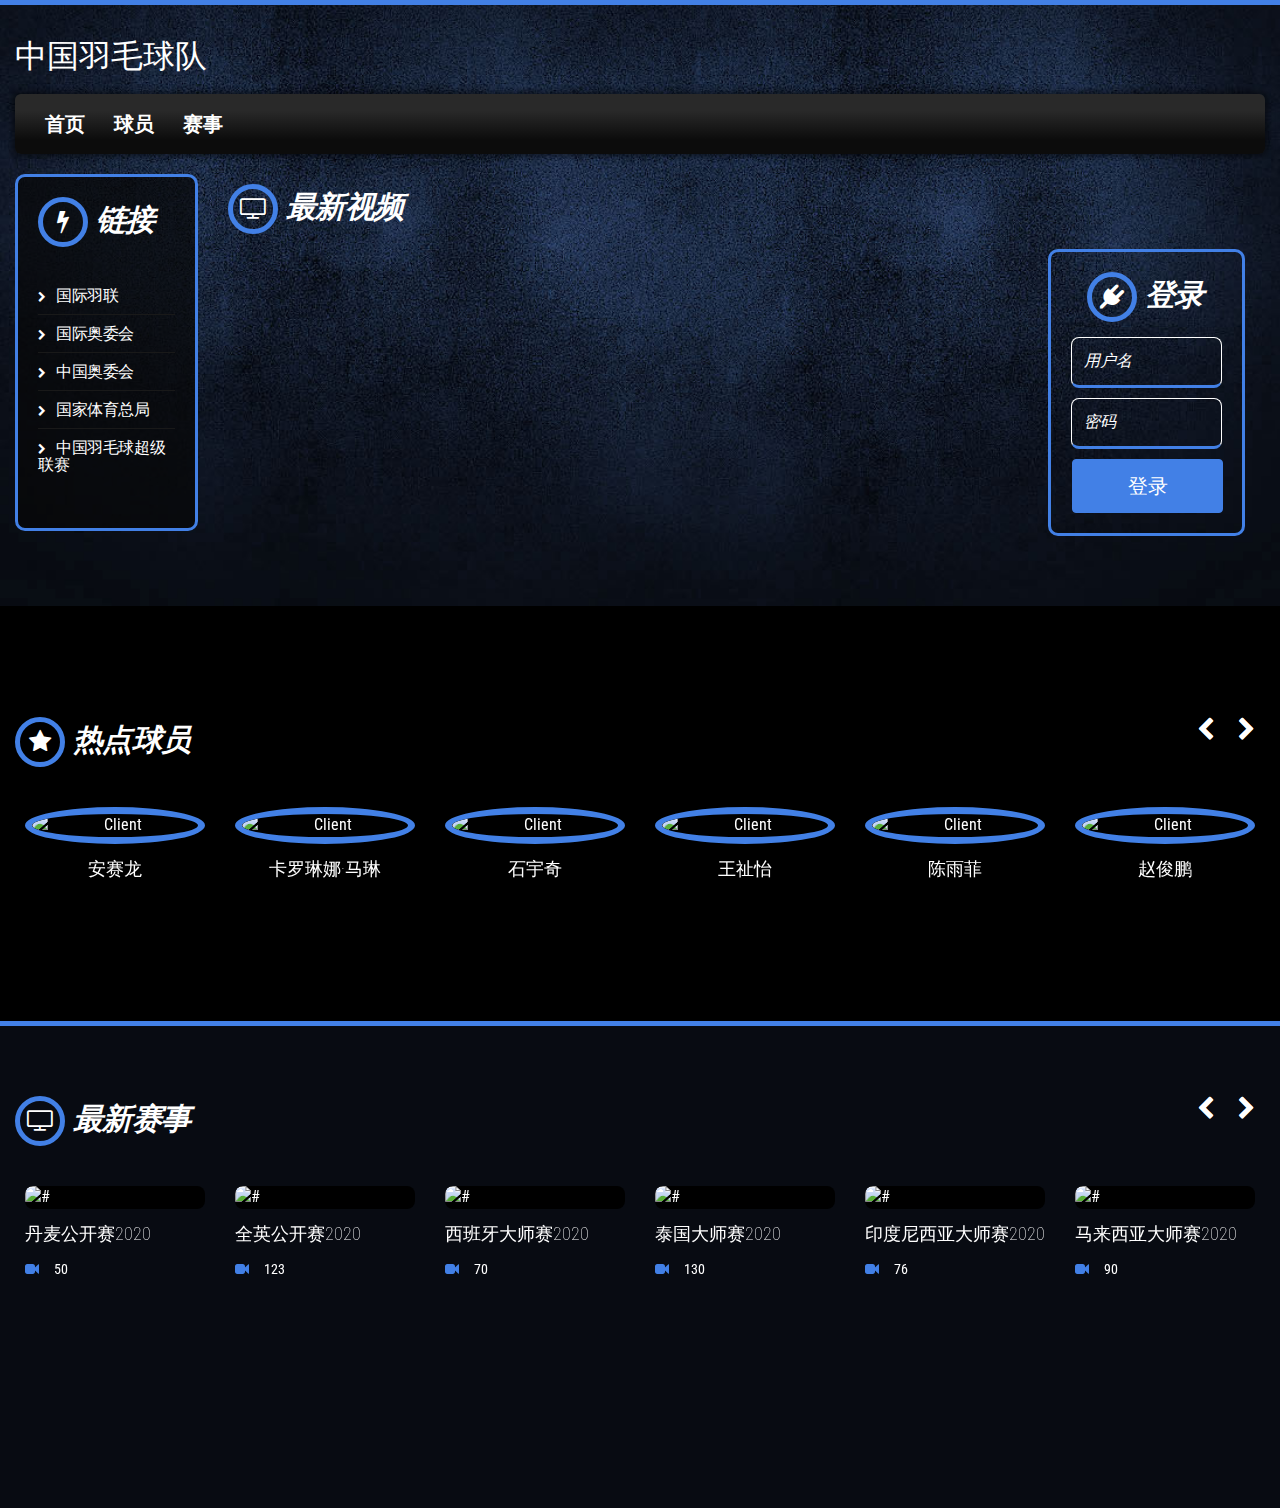
==== commit 4f327161: "0112" ====
--- a/web/index.html
+++ b/web/index.html
@@ -26,8 +26,13 @@
             padding: 50px 0;
         }
         
+        video {
+            width: 100%;
+            height: 200px;
+        }
+        
         #home-main article {
-            height: 360px;
+            height: 300px;
         }
         
         button {
@@ -48,6 +53,10 @@
         button:hover {
             background-color: #4280e6;
             color: #fff;
+        }
+        
+        .search-field {
+            margin-bottom: 10px;
         }
         
         @media (min-width: 1200px) {
@@ -101,14 +110,8 @@
 			 </button>
                     </div>
                     <div class="collapse navbar-collapse js-navbar-collapse megabg dropshd ">
-                        <ul class="nav navbar-nav">
-                            <li><a href="index.html">首页</a></li>
-                            <li><a href="player.html">球员</a></li>
-                            <li><a href="match.html">赛事</a></li>
-                            <!-- <li><a href="single-page-with-img.html">Single Page - with Image</a></li>
-                            <li><a href="login.html">Login</a></li>
-                            <li><a href="gallery-video-boxed.html">Gallery</a></li>
-                            <li><a href="contact.html">Contact</a></li> -->
+                        <ul class="nav navbar-nav" id="daohangli">
+
                         </ul>
                         <!-- <ul class="social">
                             <li class="social-facebook">
@@ -128,10 +131,10 @@
                             </li>
                         </ul> -->
                         <div class="search-block">
-                            <form id="search" action="##" method="post">
+                            <!-- <form id="search" action="##" method="post">
                                 <input type="search" placeholder="Search" placeholder="全英 女单" value="" />
                                 <button><a>搜索</a></button>
-                            </form>
+                            </form> -->
                         </div>
                     </div>
                     <!-- /.nav-collapse -->
@@ -151,8 +154,7 @@
                             <li class="fa fa-chevron-right"><a href="http://www.olympic.cn" target="view_window">中国奥委会</a></li>
                             <li class="fa fa-chevron-right"><a href="http://www.sport.gov.cn/" target="view_window">国家体育总局</a></li>
                             <li class="fa fa-chevron-right"><a href="http://cbsl.sports.cn/" target="view_window">中国羽毛球超级联赛</a></li>
-                            <li class="fa fa-chevron-right"><a href="http://www.hnba.org.cn/" target="view_window">湖南羽协</a></li>
-                            <li class="fa fa-chevron-right"><a href="#">movies</a></li>
+
                         </ul>
                     </article>
                     <!-- <div class="clearfix spacer"></div> -->
@@ -175,16 +177,11 @@
                         <!-- RIGHT ASIDE -->
                         <div class="col-lg-3 hidden-md col-sm-12 text-center top-sidebar">
                             <!-- SUBSCRIBE BOX -->
-                            <div class="subscribe-box">
+                            <div class="subscribe-box" id="denglu">
                                 <h2 class="icon"><i class="fa fa-plug" aria-hidden="true"></i>登录</h2>
-                                <!-- SUBSCRIBE FIELD -->
-                                <form name="search-submit" method="post" action="#" id="subscribe-submit">
-                                    <fieldset class="search-fieldset">
-                                        <input id="subscribe" type="text" name="search" size="12" class="search-field" placeholder="用户名" value="">
-                                        <input id="subscribe" type="password" name="search" size="12" class="search-field" placeholder="密码" value="">
-                                        <!-- <button class="subscribe-btn" type="submit" title="Subscribe">登录</button> -->
-                                    </fieldset>
-                                </form>
+                                <input id="user" type="text" name="user" size="12" class="search-field" placeholder="用户名" value="">
+                                <input id="pwd" type="password" name="pwd" size="12" class="search-field" placeholder="密码" value="">
+                                <button id="loginBtn" class="subscribe-btn" type="submit" title="Subscribe" onclick="login()">登录</button>
                             </div>
                             <!-- SIDEBAR ADVERTISE BOX -->
                             <!-- <a href="" class="banner-l hidden-sm hidden-xs">
@@ -763,9 +760,36 @@
     <script src="js/lity.js"></script>
     <script type="text/javascript">
         $(document).ready(function() {
+            var dh = ''
+            var dl = ''
+            u1 = window.location.search.split('?')[1];
+            if (u1 != null && u1.length != 0) {
+                u2 = u1.split('=')[0]
+                console.log(u2)
+                username = u1.split('=')[1]
+                if (u2 != null && u2.length != 0 && u2 == 'username') {
+                    dh += '<li><a href="index.html?username=' + username + '">首页</a></li><li><a href="player.html?username=' + username + '">球员</a></li><li><a href="match.html?username=' + username + '">赛事</a></li><li><a href="playercn.html?username=' + username + '">中国球员</a></li>'
+                    dl += '<h2 class="icon"><i class="fa fa-plug" aria-hidden="true"></i>HELLO!</h2><br><h2>' + username + '</h2>'
+                } else {
+                    dh += '<li><a href="index.html">首页</a></li><li><a href="player.html">球员</a></li><li><a href="match.html">赛事</a></li>'
+                    dl += '<h2 class="icon"><i class="fa fa-plug" aria-hidden="true"></i>登录</h2>' +
+                        '<input id="user" type="text" name="user" size="12" class="search-field" placeholder="用户名" value="">' +
+                        '<input id="pwd" type="password" name="pwd" size="12" class="search-field" placeholder="密码" value="">' +
+                        '<button id="loginBtn" class="subscribe-btn" type="submit" title="Subscribe" onclick="login()">登录</button>'
+                }
+            } else {
+                dh += '<li><a href="index.html">首页</a></li><li><a href="player.html">球员</a></li><li><a href="match.html">赛事</a></li>'
+                dl += '<h2 class="icon"><i class="fa fa-plug" aria-hidden="true"></i>登录</h2>' +
+                    '<input id="user" type="text" name="user" size="12" class="search-field" placeholder="用户名" value="">' +
+                    '<input id="pwd" type="password" name="pwd" size="12" class="search-field" placeholder="密码" value="">' +
+                    '<button id="loginBtn" class="subscribe-btn" type="submit" title="Subscribe" onclick="login()">登录</button>'
+            }
+
+            $('#daohangli').html(dh);
+            $('#denglu').html(dl);
             var typeStr = '';
             $.ajax({
-                url: 'http://127.0.0.1:8001',
+                url: 'https://videos.hbang.com.cn/',
                 dataType: "JSON",
                 type: "GET",
                 async: "false",
@@ -777,8 +801,9 @@
                             var n = result[i]
                             typeStr += '<article class="col-lg-3 col-md-6 col-sm-4"><div class="post post-medium"><div class="thumbr"><a class="post-thumb" href="' + n['url'] + '" data-lity>' +
                                 '<span class="play-btn-border" title="Play"><i class="fa fa-play-circle headline-round" aria-hidden="true"></i></span>' +
-                                '<img class="img-responsive" src="https://extranet.bwfbadminton.com/docs/events/3801/logo-colour/danish_open.svg" alt="#"></a></div><div class="infor">' +
+                                '<video id="video" preload="Auto" src="' + n['url'] + '"></video></a></div><div class="infor">' +
                                 '<h4><a class="title" href="#">' + n['name'] + '</a></h4></div></div></article>'
+                                // typeStr += '<a class="col-lg-3 col-md-6 col-sm-4 vvv" href="' + n['url'] + '"><video id="video" preload="Auto" src="' + n['url'] + '"></video><div class="con"><p><div class="mi">' + n['name'] + '</div></p></div></a>'
 
                         }
                         $('#match_list').html(typeStr); //用拼接的str设置id=wtype的模块的内容
@@ -787,6 +812,37 @@
                 }
             });
         })
+    </script>
+    <script text="text/javascript">
+        function login() {
+            var user = document.getElementById("user").value
+            var pwd = document.getElementById("pwd").value
+                // console.log(user, pwd)
+            $.ajax({
+                //几个参数需要注意一下
+                type: "POST", //方法类型
+                async: true,
+                dataType: "json", //预期服务器返回的数据类型
+                url: "https://videos.hbang.com.cn/login/", //url
+                // withCredentials: 'true',
+                // data: $('#subscribe-submit').serialize(),
+                data: {
+                    'user': user,
+                    'pwd': pwd,
+                },
+                success: function(data) {
+                    var result = data['data'];
+                    if (result != null && result.length != 0) {
+                        location = "index.html?username=" + result;
+                    } else {
+                        location = "index.html";
+                    }
+                },
+                error: function() {
+                    alert("异常！");
+                }
+            });
+        }
     </script>
     <!-- <script type="text/javascript">
         function search() {
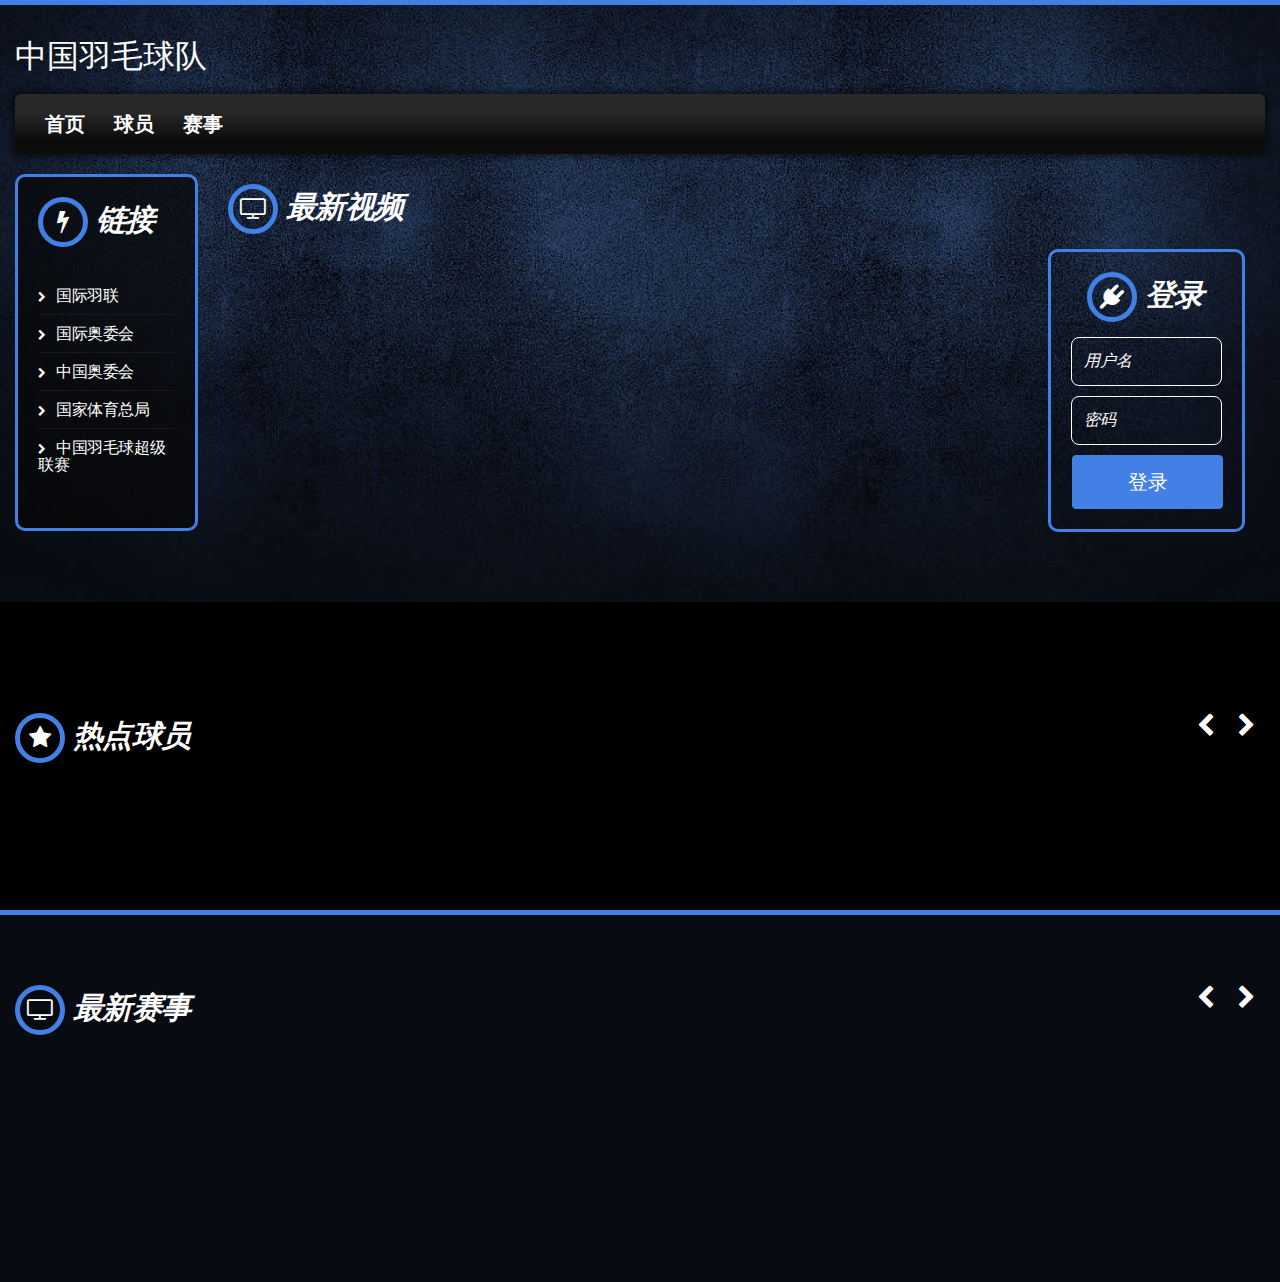
==== commit a898b910: "0125" ====
--- a/web/index.html
+++ b/web/index.html
@@ -103,11 +103,11 @@
                 <nav class="navbar navbar-default">
                     <div class="navbar-header">
                         <button class="navbar-toggle" type="button" data-toggle="collapse" data-target=".js-navbar-collapse">
-			 <span class="sr-only">Toggle navigation</span>
-			 <span class="icon-bar"></span>
-			 <span class="icon-bar"></span>
-			 <span class="icon-bar"></span>
-			 </button>
+                            <span class="sr-only">Toggle navigation</span>
+                            <span class="icon-bar"></span>
+                            <span class="icon-bar"></span>
+                            <span class="icon-bar"></span>
+                        </button>
                     </div>
                     <div class="collapse navbar-collapse js-navbar-collapse megabg dropshd ">
                         <ul class="nav navbar-nav" id="daohangli">
@@ -230,185 +230,21 @@
                 <div id="myCarousel2" class="carousel slide" data-ride="carousel">
                     <h2 class="icon"><i class="fa fa-star" aria-hidden="true"></i>热点球员</h2>
                     <div class="carousel-control-box">
-                        <a class="left carousel-control" href="#myCarousel2" role="button" data-slide="prev"><i class="fa fa-chevron-left" aria-hidden="true"></i></a>
-                        <a class="right carousel-control" href="#myCarousel2" role="button" data-slide="next"><i class="fa fa-chevron-right" aria-hidden="true"></i></a>
+                        <a class="left carousel-control" href="#myCarousel2" role="button" data-slide="prev"><i
+                                class="fa fa-chevron-left" aria-hidden="true"></i></a>
+                        <a class="right carousel-control" href="#myCarousel2" role="button" data-slide="next"><i
+                                class="fa fa-chevron-right" aria-hidden="true"></i></a>
                     </div>
                     <!-- Wrapper for slides -->
                     <div class="carousel-inner" role="listbox">
                         <div class="item active">
-                            <div class="row auto-clear">
-                                <article class="reviews col-lg-2 col-md-4 col-sm-4">
-                                    <!-- POST L size -->
-                                    <div class="post post-medium">
-                                        <a class="thumbr post-thumb" href="player_video.html?player=安赛龙">
-                                            <img src="https://res.cloudinary.com/bwf/w_308,h_359,c_thumb,g_face:center/v1590501415/assets/players/thumbnail/25831" class="review img-responsive" alt="Client">
-                                        </a>
-                                        <div class="infor">
-                                            <h4>
-                                                <a class="title" href="player_video.html?player=安赛龙">安赛龙</a>
-                                            </h4>
-
-                                        </div>
-                                    </div>
-                                </article>
-                                <article class="reviews col-lg-2 col-md-4 col-sm-4">
-                                    <!-- POST L size -->
-                                    <div class="post post-medium">
-                                        <a class="thumbr post-thumb" href="player_video.html?player=卡罗琳娜·马琳">
-                                            <img src="https://res.cloudinary.com/bwf/w_308,h_359,c_thumb,g_face:center/v1590501415/assets/players/thumbnail/18228" class="review img-responsive" alt="Client">
-                                        </a>
-                                        <div class="infor">
-                                            <h4>
-                                                <a class="title" href="player_video.html?player=卡罗琳娜·马琳">卡罗琳娜·马琳</a>
-                                            </h4>
-
-                                        </div>
-                                    </div>
-                                </article>
-                                <article class="reviews col-lg-2 col-md-4 col-sm-4">
-                                    <!-- POST L size -->
-                                    <div class="post post-medium">
-                                        <a class="thumbr post-thumb" href="player_video.html?player=石宇奇">
-                                            <img src="https://res.cloudinary.com/bwf/w_308,h_359,c_thumb,g_face:center/v1604895169/assets/players/thumbnail/57945" class="review img-responsive" alt="Client">
-                                        </a>
-                                        <div class="infor">
-                                            <h4>
-                                                <a class="title" href="player_video.html?player=石宇奇">石宇奇</a>
-                                            </h4>
-
-                                        </div>
-                                    </div>
-                                </article>
-                                <article class="reviews col-lg-2 col-md-4 col-sm-4">
-                                    <!-- POST L size -->
-                                    <div class="post post-medium">
-                                        <a class="thumbr post-thumb" href="player_video.html?player=王祉怡">
-                                            <img src="https://res.cloudinary.com/bwf/w_308,h_359,c_thumb,g_face:center/v1604895836/assets/players/thumbnail/61854" class="review img-responsive" alt="Client">
-                                        </a>
-                                        <div class="infor">
-                                            <h4>
-                                                <a class="title" href="player_video.html?player=王祉怡">王祉怡</a>
-                                            </h4>
-
-                                        </div>
-                                    </div>
-                                </article>
-                                <article class="reviews col-lg-2 col-md-4 col-sm-4">
-                                    <!-- POST L size -->
-                                    <div class="post post-medium">
-                                        <a class="thumbr post-thumb" href="player_video.html?player=陈雨菲">
-                                            <img src="https://res.cloudinary.com/bwf/w_308,h_359,c_thumb,g_face:center/v1590501425/assets/players/thumbnail/78778" class="review img-responsive" alt="Client">
-                                        </a>
-                                        <div class="infor">
-                                            <h4>
-                                                <a class="title" href="player_video.html?player=陈雨菲">陈雨菲</a>
-                                            </h4>
-
-                                        </div>
-                                    </div>
-                                </article>
-                                <article class="reviews col-lg-2 col-md-4 col-sm-4">
-                                    <!-- POST L size -->
-                                    <div class="post post-medium">
-                                        <a class="thumbr post-thumb" href="player_video.html?player=赵俊鹏">
-                                            <img src="https://res.cloudinary.com/bwf/w_308,h_359,c_thumb,g_face:center/v1604895741/assets/players/thumbnail/95930" class="review img-responsive" alt="Client">
-                                        </a>
-                                        <div class="infor">
-                                            <h4>
-                                                <a class="title" href="player_video.html?player=赵俊鹏">赵俊鹏</a>
-                                            </h4>
-
-                                        </div>
-                                    </div>
-                                </article>
+                            <div class="row auto-clear" id="player1">
+
                             </div>
                         </div>
                         <div class="item">
-                            <div class="row auto-clear">
-                                <article class="reviews col-lg-2 col-md-4 col-sm-4">
-                                    <!-- POST L size -->
-                                    <div class="post post-medium">
-                                        <a class="thumbr post-thumb" href="player_video.html?player=弗拉基米尔·伊万诺夫">
-                                            <img src="https://res.cloudinary.com/bwf/w_308,h_359,c_thumb,g_face:center/v1604897196/assets/players/thumbnail/53924" class="review img-responsive" alt="Client">
-                                        </a>
-                                        <div class="infor">
-                                            <h4>
-                                                <a class="title" href="player_video.html?player=弗拉基米尔·伊万诺夫">弗拉基米尔·伊万诺夫</a>
-                                            </h4>
-
-                                        </div>
-                                    </div>
-                                </article>
-                                <article class="reviews col-lg-2 col-md-4 col-sm-4">
-                                    <!-- POST L size -->
-                                    <div class="post post-medium">
-                                        <a class="thumbr post-thumb" href="player_video.html?player=伊万·索松诺夫">
-                                            <img src="https://res.cloudinary.com/bwf/w_308,h_359,c_thumb,g_face:center/v1604897570/assets/players/thumbnail/67068" class="review img-responsive" alt="Client">
-                                        </a>
-                                        <div class="infor">
-                                            <h4>
-                                                <a class="title" href="player_video.html?player=伊万·索松诺夫">伊万·索松诺夫</a>
-                                            </h4>
-
-                                        </div>
-                                    </div>
-                                </article>
-                                <article class="reviews col-lg-2 col-md-4 col-sm-4">
-                                    <!-- POST L size -->
-                                    <div class="post post-medium">
-                                        <a class="thumbr post-thumb" href="player_video.html?player=福岛由纪">
-                                            <img src="https://res.cloudinary.com/bwf/w_308,h_359,c_thumb,g_face:center/v1604897544/assets/players/thumbnail/71023" class="review img-responsive" alt="Client">
-                                        </a>
-                                        <div class="infor">
-                                            <h4>
-                                                <a class="title" href="player_video.html?player=福岛由纪">福岛由纪</a>
-                                            </h4>
-
-                                        </div>
-                                    </div>
-                                </article>
-                                <article class="reviews col-lg-2 col-md-4 col-sm-4">
-                                    <!-- POST L size -->
-                                    <div class="post post-medium">
-                                        <a class="thumbr post-thumb" href="player_video.html?player=广田彩花">
-                                            <img src="https://res.cloudinary.com/bwf/w_308,h_359,c_thumb,g_face:center/v1604897325/assets/players/thumbnail/94519" class="review img-responsive" alt="Client">
-                                        </a>
-                                        <div class="infor">
-                                            <h4>
-                                                <a class="title" href="player_video.html?player=广田彩花">广田彩花</a>
-                                            </h4>
-
-                                        </div>
-                                    </div>
-                                </article>
-                                <article class="reviews col-lg-2 col-md-4 col-sm-4">
-                                    <!-- POST L size -->
-                                    <div class="post post-medium">
-                                        <a class="thumbr post-thumb" href="player_video.html?player=马库斯·埃利斯">
-                                            <img src="https://res.cloudinary.com/bwf/w_308,h_359,c_thumb,g_face:center/v1604896114/assets/players/thumbnail/71349" class="review img-responsive" alt="Client">
-                                        </a>
-                                        <div class="infor">
-                                            <h4>
-                                                <a class="title" href="player_video.html?player=马库斯·埃利斯">马库斯·埃利斯</a>
-                                            </h4>
-
-                                        </div>
-                                    </div>
-                                </article>
-                                <article class="reviews col-lg-2 col-md-4 col-sm-4">
-                                    <!-- POST L size -->
-                                    <div class="post post-medium">
-                                        <a class="thumbr post-thumb" href="player_video.html?player=劳伦·史密斯">
-                                            <img src="https://res.cloudinary.com/bwf/w_308,h_359,c_thumb,g_face:center/v1604896116/assets/players/thumbnail/80918" class="review img-responsive" alt="Client">
-                                        </a>
-                                        <div class="infor">
-                                            <h4>
-                                                <a class="title" href="player_video.html?player=劳伦·史密斯">劳伦·史密斯</a>
-                                            </h4>
-
-                                        </div>
-                                    </div>
-                                </article>
+                            <div class="row auto-clear" id="player2">
+
                             </div>
                         </div>
                     </div>
@@ -427,199 +263,20 @@
                     <div id="myCarousel" class="carousel slide" data-ride="carousel">
                         <h2 class="icon"><i class="fa fa-television" aria-hidden="true"></i>最新赛事</h2>
                         <div class="carousel-control-box">
-                            <a class="left carousel-control" href="#myCarousel" role="button" data-slide="prev"><i class="fa fa-chevron-left" aria-hidden="true"></i></a>
-                            <a class="right carousel-control" href="#myCarousel" role="button" data-slide="next"><i class="fa fa-chevron-right" aria-hidden="true"></i></a>
+                            <a class="left carousel-control" href="#myCarousel" role="button" data-slide="prev"><i
+                                    class="fa fa-chevron-left" aria-hidden="true"></i></a>
+                            <a class="right carousel-control" href="#myCarousel" role="button" data-slide="next"><i
+                                    class="fa fa-chevron-right" aria-hidden="true"></i></a>
                         </div>
                         <!-- Wrapper for slides -->
                         <div class="carousel-inner" role="listbox">
                             <div class="item active">
-                                <div class="row auto-clear">
-                                    <article class="col-lg-2 col-md-4 col-sm-4">
-                                        <div class="post post-medium">
-                                            <div class="thumbr">
-                                                <a class="post-thumb" href="project.html?match=丹麦公开赛&year=2020">
-                                                    <img class="img-responsive" src="https://extranet.bwfbadminton.com/docs/events/3801/logo-colour/danish_open.svg" alt="#">
-                                                </a>
-                                            </div>
-                                            <div class="infor">
-                                                <h4>
-                                                    <a class="title" href="project.html?match=丹麦公开赛&year=2020">丹麦公开赛2020</a>
-                                                </h4>
-                                                <span class="posts-channel" title="Posts from Channel"><i class="fa fa-video-camera" aria-hidden="true"></i>50</span>
-                                            </div>
-                                        </div>
-                                    </article>
-                                    <article class="col-lg-2 col-md-4 col-sm-4">
-                                        <div class="post post-medium">
-                                            <div class="thumbr">
-                                                <a class="post-thumb" href="project.html?match=全英公开赛&year=2020">
-                                                    <img class="img-responsive" src="https://extranet.bwfbadminton.com/docs/events/3690/logo-colour/all_england.jpg" alt="#">
-                                                </a>
-                                            </div>
-                                            <div class="infor">
-                                                <h4>
-                                                    <a class="title" href="project.html?match=全英公开赛&year=2020">全英公开赛2020</a>
-                                                </h4>
-                                                <span class="posts-channel" title="Posts from Channel"><i class="fa fa-video-camera" aria-hidden="true"></i>123</span>
-                                            </div>
-                                        </div>
-                                    </article>
-                                    <article class="col-lg-2 col-md-4 col-sm-4">
-                                        <div class="post post-medium">
-                                            <div class="thumbr">
-                                                <a class="post-thumb" href="project.html?match=西班牙大师赛&year=2020">
-                                                    <img class="img-responsive" src="https://extranet.bwfbadminton.com/docs/events/3748/logo-colour/barcelona2Artboard%201portrait.svg" alt="#">
-                                                </a>
-                                            </div>
-                                            <div class="infor">
-                                                <h4>
-                                                    <a class="title" href="project.html?match=西班牙大师赛&year=2020">西班牙大师赛2020</a>
-                                                </h4>
-                                                <span class="posts-channel" title="Posts from Channel"><i class="fa fa-video-camera" aria-hidden="true"></i>70</span>
-                                            </div>
-                                        </div>
-                                    </article>
-
-                                    <article class="col-lg-2 col-md-4 col-sm-4">
-                                        <div class="post post-medium">
-                                            <div class="thumbr">
-                                                <a class="post-thumb" href="project.html?match=泰国大师赛&year=2020">
-                                                    <img class="img-responsive" src="https://extranet.bwfbadminton.com/docs/events/3688/logo-colour/thailand_mastersArtboard%201.svg" alt="#">
-                                                </a>
-                                            </div>
-                                            <div class="infor">
-                                                <h4>
-                                                    <a class="title" href="project.html?match=泰国大师赛&year=2020">泰国大师赛2020</a>
-                                                </h4>
-                                                <span class="posts-channel" title="Posts from Channel"><i class="fa fa-video-camera" aria-hidden="true"></i>130</span>
-                                            </div>
-                                        </div>
-                                    </article>
-                                    <article class="col-lg-2 col-md-4 col-sm-4">
-                                        <div class="post post-medium">
-                                            <div class="thumbr">
-                                                <a class="post-thumb" href="project.html?match=印度尼西亚大师赛&year=2020">
-                                                    <img class="img-responsive" src="https://extranet.bwfbadminton.com/docs/events/3752/logo-colour/indonesia_2020Artboard%201.svg" alt="#">
-                                                </a>
-                                            </div>
-                                            <div class="infor">
-                                                <h4>
-                                                    <a class="title" href="project.html?match=印度尼西亚大师赛&year=2020">印度尼西亚大师赛2020</a>
-                                                </h4>
-                                                <span class="posts-channel" title="Posts from Channel"><i class="fa fa-video-camera" aria-hidden="true"></i>76</span>
-                                            </div>
-                                        </div>
-                                    </article>
-                                    <article class="col-lg-2 col-md-4 col-sm-4">
-                                        <div class="post post-medium">
-                                            <div class="thumbr">
-                                                <a class="post-thumb" href="project.html?match=马来西亚大师赛&year=2020">
-                                                    <img class="img-responsive" src="https://extranet.bwfbadminton.com/docs/events/3687/logo-colour/malaysia_masters_2020Artboard%201.svg" alt="#">
-                                                </a>
-                                            </div>
-                                            <div class="infor">
-                                                <h4>
-                                                    <a class="title" href="project.html?match=马来西亚大师赛&year=2020">马来西亚大师赛2020</a>
-                                                </h4>
-                                                <span class="posts-channel" title="Posts from Channel"><i class="fa fa-video-camera" aria-hidden="true"></i>90</span>
-                                            </div>
-                                        </div>
-                                    </article>
+                                <div class="row auto-clear" id="match1">
+
                                 </div>
                             </div>
                             <div class="item">
-                                <div class="row auto-clear">
-
-                                    <article class="col-lg-2 col-md-4 col-sm-4">
-                                        <div class="post post-medium">
-                                            <div class="thumbr">
-                                                <a class="post-thumb" href="project.html?match=世界巡回赛总决赛&year=2019">
-                                                    <img class="img-responsive" src="https://extranet.bwfbadminton.com/docs/events/3754/logo-colour/finalsArtboard%201portrait.svg" alt="#">
-                                                </a>
-                                            </div>
-                                            <div class="infor">
-                                                <h4>
-                                                    <a class="title" href="project.html?match=世界巡回赛总决赛&year=2019">世界巡回赛总决赛2019</a>
-                                                </h4>
-                                                <span class="posts-channel" title="Posts from Channel"><i class="fa fa-video-camera" aria-hidden="true"></i>66</span>
-                                            </div>
-                                        </div>
-                                    </article>
-                                    <article class="col-lg-2 col-md-4 col-sm-4">
-                                        <div class="post post-medium">
-                                            <div class="thumbr">
-                                                <a class="post-thumb" href="project.html?match=国际羽毛球锦标赛&year=2019">
-                                                    <img class="img-responsive" src="https://extranet.bwfbadminton.com/docs/events/3396/logo-colour/syedArtboard%201.svg" alt="#">
-                                                </a>
-                                            </div>
-                                            <div class="infor">
-                                                <h4>
-                                                    <a class="title" href="project.html?match=国际羽毛球锦标赛&year=2019">国际羽毛球锦标赛2019</a>
-                                                </h4>
-                                                <span class="posts-channel" title="Posts from Channel"><i class="fa fa-video-camera" aria-hidden="true"></i>11</span>
-                                            </div>
-                                        </div>
-                                    </article>
-                                    <article class="col-lg-2 col-md-4 col-sm-4">
-                                        <div class="post post-medium">
-                                            <div class="thumbr">
-                                                <a class="post-thumb" href="project.html?match=韩国大师赛&year=2019">
-                                                    <img class="img-responsive" src="https://extranet.bwfbadminton.com/docs/events/3370/logo-colour/korea_2019_2Artboard%201.svg" alt="#">
-                                                </a>
-                                            </div>
-                                            <div class="infor">
-                                                <h4>
-                                                    <a class="title" href="project.html?match=韩国大师赛&year=2019">韩国大师赛2019</a>
-                                                </h4>
-                                                <span class="posts-channel" title="Posts from Channel"><i class="fa fa-video-camera" aria-hidden="true"></i>11</span>
-                                            </div>
-                                        </div>
-                                    </article>
-                                    <article class="col-lg-2 col-md-4 col-sm-4">
-                                        <div class="post post-medium">
-                                            <div class="thumbr">
-                                                <a class="post-thumb" href="project.html?match=福州公开赛&year=2019">
-                                                    <img class="img-responsive" src="https://extranet.bwfbadminton.com/docs/events/3519/logo-colour/fuzhouArtboard%201.svg" alt="#">
-                                                </a>
-                                            </div>
-                                            <div class="infor">
-                                                <h4>
-                                                    <a class="title" href="project.html?match=福州公开赛&year=2019">福州公开赛2019</a>
-                                                </h4>
-                                                <span class="posts-channel" title="Posts from Channel"><i class="fa fa-video-camera" aria-hidden="true"></i>28</span>
-                                            </div>
-                                        </div>
-                                    </article>
-                                    <article class="col-lg-2 col-md-4 col-sm-4">
-                                        <div class="post post-medium">
-                                            <div class="thumbr">
-                                                <a class="post-thumb" href="project.html?match=法国公开赛&year=2019">
-                                                    <img class="img-responsive" src="https://extranet.bwfbadminton.com/docs/events/3368/logo-colour/YIFB_LOGOTYPE_HORIZONTAL_FOND_BLANC_QUADRI.jpg" alt="#">
-                                                </a>
-                                            </div>
-                                            <div class="infor">
-                                                <h4>
-                                                    <a class="title" href="project.html?match=法国公开赛&year=2019">法国公开赛2019</a>
-                                                </h4>
-                                                <span class="posts-channel" title="Posts from Channel"><i class="fa fa-video-camera" aria-hidden="true"></i>28</span>
-                                            </div>
-                                        </div>
-                                    </article>
-                                    <article class="col-lg-2 col-md-4 col-sm-4">
-                                        <div class="post post-medium">
-                                            <div class="thumbr">
-                                                <a class="post-thumb" href="project.html?match=丹麦公开赛&year=2019">
-                                                    <img class="img-responsive" src="https://extranet.bwfbadminton.com/docs/events/3367/logo-colour/danish_open.svg" alt="#">
-                                                </a>
-                                            </div>
-                                            <div class="infor">
-                                                <h4>
-                                                    <a class="title" href="project.html?match=丹麦公开赛&year=2019">丹麦公开赛2019</a>
-                                                </h4>
-                                                <span class="posts-channel" title="Posts from Channel"><i class="fa fa-video-camera" aria-hidden="true"></i>42</span>
-                                            </div>
-                                        </div>
-                                    </article>
+                                <div class="row auto-clear" id="match2">
                                 </div>
                             </div>
                         </div>
@@ -758,6 +415,15 @@
     <script src="js/jquery-1.12.1.min.js"></script>
     <script src="js/bootstrap.min.js"></script>
     <script src="js/lity.js"></script>
+    <script src="js/layer.js"></script>
+    <script>
+        $("body").keydown(function() {
+            if (event.keyCode == "13") { //13是enter键的键码
+                $("#loginBtn").click();
+                //调用登录方法,在div中定义方法,或通过js绑定的方法都可以,我的登录方法就是通过jquery绑定的点击事件
+            }
+        });
+    </script>
     <script type="text/javascript">
         $(document).ready(function() {
             var dh = ''
@@ -765,10 +431,9 @@
             u1 = window.location.search.split('?')[1];
             if (u1 != null && u1.length != 0) {
                 u2 = u1.split('=')[0]
-                console.log(u2)
                 username = u1.split('=')[1]
                 if (u2 != null && u2.length != 0 && u2 == 'username') {
-                    dh += '<li><a href="index.html?username=' + username + '">首页</a></li><li><a href="player.html?username=' + username + '">球员</a></li><li><a href="match.html?username=' + username + '">赛事</a></li><li><a href="playercn.html?username=' + username + '">中国球员</a></li>'
+                    dh += '<li><a href="index.html?username=' + username + '">首页</a></li><li><a href="player.html?username=' + username + '">球员</a></li><li><a href="match.html?username=' + username + '">赛事</a></li><li><a href="playercn.html?username=' + username + '">中国球员</a></li><li><a href="upload.html?username=' + username + '">文件上传</a></li>'
                     dl += '<h2 class="icon"><i class="fa fa-plug" aria-hidden="true"></i>HELLO!</h2><br><h2>' + username + '</h2>'
                 } else {
                     dh += '<li><a href="index.html">首页</a></li><li><a href="player.html">球员</a></li><li><a href="match.html">赛事</a></li>'
@@ -789,7 +454,7 @@
             $('#denglu').html(dl);
             var typeStr = '';
             $.ajax({
-                url: 'https://videos.hbang.com.cn/',
+                url: 'https://videos.hbang.com.cn',
                 dataType: "JSON",
                 type: "GET",
                 async: "false",
@@ -808,7 +473,179 @@
                         }
                         $('#match_list').html(typeStr); //用拼接的str设置id=wtype的模块的内容
                     }
-
+                    var p1str = ''
+                    var p2str = ''
+                    var player_list1 = data['player1']
+                    var player_list2 = data['player2']
+                    if (u1 != null && u1.length != 0) {
+                        u2 = u1.split('=')[0]
+                        username = u1.split('=')[1]
+                        if (u2 != null && u2.length != 0 && u2 == 'username') {
+                            for (var i = 0; i < player_list1.length; i++) {
+                                var n = player_list1[i]
+                                p1str += '<article class="reviews col-lg-2 col-md-4 col-sm-4" id="qyinfo"><div class="post post-medium">' +
+                                    '<a class="thumbr post-thumb" href="player_video.html?username=' + username + '&player=' + n[1] + '"><span class="review-number">' + n[4] + '</span>' +
+                                    '<img src="' + n[3] + '" class="review img-responsive" alt="Client"></a>' +
+                                    '<div class="infor"><h4><a class="title" href="player_video.html?username=' + username + '&player=' + n[1] + '">' + n[1] + '</a></h4></div></div></article>'
+                            }
+                            for (var i = 0; i < player_list2.length; i++) {
+                                var n = player_list2[i]
+                                p2str += '<article class="reviews col-lg-2 col-md-4 col-sm-4" id="qyinfo"><div class="post post-medium">' +
+                                    '<a class="thumbr post-thumb" href="player_video.html?username=' + username + '&player=' + n[1] + '"><span class="review-number">' + n[4] + '</span>' +
+                                    '<img src="' + n[3] + '" class="review img-responsive" alt="Client"></a>' +
+                                    '<div class="infor"><h4><a class="title" href="player_video.html?username=' + username + '&player=' + n[1] + '">' + n[1] + '</a></h4></div></div></article>'
+                            }
+                        } else {
+                            for (var i = 0; i < player_list1.length; i++) {
+                                var n = player_list1[i]
+                                p1str += '<article class="reviews col-lg-2 col-md-4 col-sm-4"><div class="post post-medium">' +
+                                    '<a class="thumbr post-thumb" href="player_video.html?player=' + n[1] + '"><span class="review-number">' + n[4] + '</span>' +
+                                    '<img src="' + n[3] + '" class="review img-responsive" alt="Client"></a>' +
+                                    '<div class="infor"><h4><a class="title" href="player_video.html?player=' + n[1] + '">' + n[1] + '</a></h4></div></div></article>'
+                            }
+                            for (var i = 0; i < player_list2.length; i++) {
+                                var n = player_list2[i]
+                                p2str += '<article class="reviews col-lg-2 col-md-4 col-sm-4"><div class="post post-medium">' +
+                                    '<a class="thumbr post-thumb" href="player_video.html?player=' + n[1] + '"><span class="review-number">' + n[4] + '</span>' +
+                                    '<img src="' + n[3] + '" class="review img-responsive" alt="Client"></a>' +
+                                    '<div class="infor"><h4><a class="title" href="player_video.html?player=' + n[1] + '">' + n[1] + '</a></h4></div></div></article>'
+                            }
+                        }
+                    } else {
+                        for (var i = 0; i < player_list1.length; i++) {
+                            var n = player_list1[i]
+                            p1str += '<article class="reviews col-lg-2 col-md-4 col-sm-4"><div class="post post-medium">' +
+                                '<a class="thumbr post-thumb" href="player_video.html?player=' + n[1] + '"><span class="review-number">' + n[4] + '</span>' +
+                                '<img src="' + n[3] + '" class="review img-responsive" alt="Client"></a>' +
+                                '<div class="infor"><h4><a class="title" href="player_video.html?player=' + n[1] + '">' + n[1] + '</a></h4></div></div></article>'
+                        }
+                        for (var i = 0; i < player_list2.length; i++) {
+                            var n = player_list2[i]
+                            p2str += '<article class="reviews col-lg-2 col-md-4 col-sm-4"><div class="post post-medium">' +
+                                '<a class="thumbr post-thumb" href="player_video.html?player=' + n[1] + '"><span class="review-number">' + n[4] + '</span>' +
+                                '<img src="' + n[3] + '" class="review img-responsive" alt="Client"></a>' +
+                                '<div class="infor"><h4><a class="title" href="player_video.html?player=' + n[1] + '">' + n[1] + '</a></h4></div></div></article>'
+                        }
+                    }
+                    $('#player1').html(p1str); //用拼接的str设置id=wtype的模块的内容
+                    $('#player2').html(p2str); //用拼接的str设置id=wtype的模块的内容
+
+                    var m1str = ''
+                    var m2str = ''
+                    var match_list1 = data['match1']
+                    var match_list2 = data['match2']
+                    if (u1 != null && u1.length != 0) {
+                        u2 = u1.split('=')[0]
+                        username = u1.split('=')[1]
+                        if (u2 != null && u2.length != 0 && u2 == 'username') {
+                            for (var i = 0; i < match_list1.length; i++) {
+                                var n = match_list1[i]
+                                m1str += '<article class="col-lg-2 col-md-4 col-sm-4">' +
+                                    '<div class="post post-medium">' +
+                                    '<div class="thumbr">' +
+                                    '<a class="post-thumb" href="project.html?username=' + username + '&match=' + n[1] + '&year=' + n[2] + '">' +
+                                    '<img class="img-responsive" src="' + n[4] + '" alt="#">' +
+                                    '</a>' +
+                                    '</div>' +
+                                    '<div class="infor">' +
+                                    '<h4>' +
+                                    '<a class="title" href="project.html?username=' + username + '&match=' + n[1] + '&year=' + n[2] + '">' + n[1] + n[2] + '</a>' +
+                                    '</h4>' +
+                                    '</div>' +
+                                    '</div>' +
+                                    '</article>'
+                            }
+                            for (var i = 0; i < match_list2.length; i++) {
+                                var n = match_list2[i]
+                                m2str += '<article class="col-lg-2 col-md-4 col-sm-4">' +
+                                    '<div class="post post-medium">' +
+                                    '<div class="thumbr">' +
+                                    '<a class="post-thumb" href="project.html?username=' + username + '&match=' + n[1] + '&year=' + n[2] + '">' +
+                                    '<img class="img-responsive" src="' + n[4] + '" alt="#">' +
+                                    '</a>' +
+                                    '</div>' +
+                                    '<div class="infor">' +
+                                    '<h4>' +
+                                    '<a class="title" href="project.html?username=' + username + '&match=' + n[1] + '&year=' + n[2] + '">' + n[1] + n[2] + '</a>' +
+                                    '</h4>' +
+                                    '</div>' +
+                                    '</div>' +
+                                    '</article>'
+                            }
+                        } else {
+                            for (var i = 0; i < match_list1.length; i++) {
+                                var n = match_list1[i]
+                                m1str += '<article class="col-lg-2 col-md-4 col-sm-4">' +
+                                    '<div class="post post-medium">' +
+                                    '<div class="thumbr">' +
+                                    '<a class="post-thumb" href="project.html?match=' + n[1] + '&year=' + n[2] + '">' +
+                                    '<img class="img-responsive" src="' + n[4] + '" alt="#">' +
+                                    '</a>' +
+                                    '</div>' +
+                                    '<div class="infor">' +
+                                    '<h4>' +
+                                    '<a class="title" href="project.html?match=' + n[1] + '&year=' + n[2] + '">' + n[1] + n[2] + '</a>' +
+                                    '</h4>' +
+                                    '</div>' +
+                                    '</div>' +
+                                    '</article>'
+                            }
+                            for (var i = 0; i < match_list2.length; i++) {
+                                var n = match_list2[i]
+                                m2str += '<article class="col-lg-2 col-md-4 col-sm-4">' +
+                                    '<div class="post post-medium">' +
+                                    '<div class="thumbr">' +
+                                    '<a class="post-thumb" href="project.html?match=' + n[1] + '&year=' + n[2] + '">' +
+                                    '<img class="img-responsive" src="' + n[4] + '" alt="#">' +
+                                    '</a>' +
+                                    '</div>' +
+                                    '<div class="infor">' +
+                                    '<h4>' +
+                                    '<a class="title" href="project.html?match=' + n[1] + '&year=' + n[2] + '">' + n[1] + n[2] + '</a>' +
+                                    '</h4>' +
+                                    '</div>' +
+                                    '</div>' +
+                                    '</article>'
+                            }
+                        }
+                    } else {
+                        for (var i = 0; i < match_list1.length; i++) {
+                            var n = match_list1[i]
+                            m1str += '<article class="col-lg-2 col-md-4 col-sm-4">' +
+                                '<div class="post post-medium">' +
+                                '<div class="thumbr">' +
+                                '<a class="post-thumb" href="project.html?match=' + n[1] + '&year=' + n[2] + '">' +
+                                '<img class="img-responsive" src="' + n[4] + '" alt="#">' +
+                                '</a>' +
+                                '</div>' +
+                                '<div class="infor">' +
+                                '<h4>' +
+                                '<a class="title" href="project.html?match=' + n[1] + '&year=' + n[2] + '">' + n[1] + n[2] + '</a>' +
+                                '</h4>' +
+                                '</div>' +
+                                '</div>' +
+                                '</article>'
+                        }
+                        for (var i = 0; i < match_list2.length; i++) {
+                            var n = match_list2[i]
+                            m2str += '<article class="col-lg-2 col-md-4 col-sm-4">' +
+                                '<div class="post post-medium">' +
+                                '<div class="thumbr">' +
+                                '<a class="post-thumb" href="project.html?match=' + n[1] + '&year=' + n[2] + '">' +
+                                '<img class="img-responsive" src="' + n[4] + '" alt="#">' +
+                                '</a>' +
+                                '</div>' +
+                                '<div class="infor">' +
+                                '<h4>' +
+                                '<a class="title" href="project.html?match=' + n[1] + '&year=' + n[2] + '">' + n[1] + n[2] + '</a>' +
+                                '</h4>' +
+                                '</div>' +
+                                '</div>' +
+                                '</article>'
+                        }
+                    }
+                    $('#match1').html(m1str); //用拼接的str设置id=wtype的模块的内容
+                    $('#match2').html(m2str); //用拼接的str设置id=wtype的模块的内容
                 }
             });
         })
@@ -835,11 +672,24 @@
                     if (result != null && result.length != 0) {
                         location = "index.html?username=" + result;
                     } else {
-                        location = "index.html";
+                        // location = "index.html";
+                        layer.msg('<span style="font-size: 20px; height: 100px;line-height:65px;">密码错误！</span>', {
+                            area: ['300px', '100px'],
+                            offset: '100px',
+                            time: 2000,
+                            // shade: [0.8, '#393D49']
+                        });
+
                     }
                 },
                 error: function() {
-                    alert("异常！");
+                    // alert("异常！");
+                    layer.msg('<span style="font-size: 20px; height: 100px;line-height:65px;">账号不存在！</span>', {
+                        area: ['300px', '100px'],
+                        offset: '100px',
+                        time: 2000,
+                        // shade: [0.8, '#393D49']
+                    });
                 }
             });
         }
--- a/web/css/screen.css
+++ b/web/css/screen.css
@@ -1229,7 +1229,7 @@
 select,
 textarea {
     border: 1px solid #fff;
-    border-bottom: 3px solid var(--primary-color);
+    /* border-bottom: 3px solid var(--primary-color); */
     color: #595959;
     display: block;
     float: left;
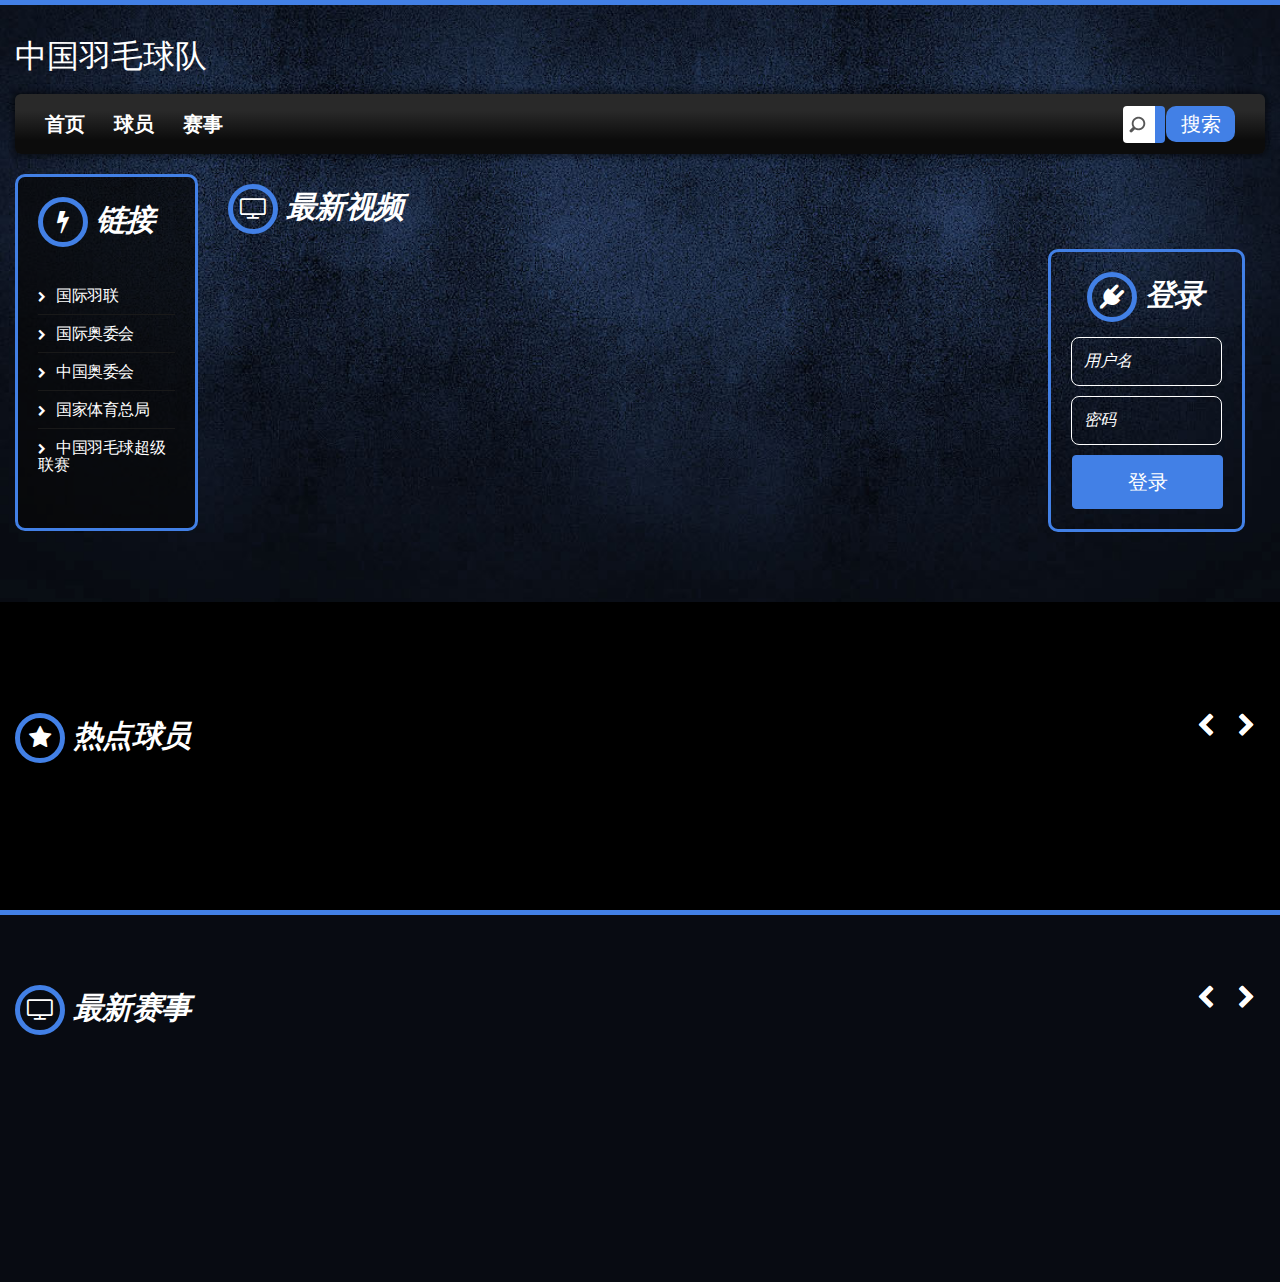
==== commit 86bdbe28: "0127" ====
--- a/web/index.html
+++ b/web/index.html
@@ -131,10 +131,8 @@
                             </li>
                         </ul> -->
                         <div class="search-block">
-                            <!-- <form id="search" action="##" method="post">
-                                <input type="search" placeholder="Search" placeholder="全英 女单" value="" />
-                                <button><a>搜索</a></button>
-                            </form> -->
+                            <input id="content" type="search" placeholder="全英 女单" value="" />
+                            <button onclick="search()"><a>搜索</a></button>
                         </div>
                     </div>
                     <!-- /.nav-collapse -->
@@ -432,9 +430,10 @@
             if (u1 != null && u1.length != 0) {
                 u2 = u1.split('=')[0]
                 username = u1.split('=')[1]
+                console.log(username)
                 if (u2 != null && u2.length != 0 && u2 == 'username') {
                     dh += '<li><a href="index.html?username=' + username + '">首页</a></li><li><a href="player.html?username=' + username + '">球员</a></li><li><a href="match.html?username=' + username + '">赛事</a></li><li><a href="playercn.html?username=' + username + '">中国球员</a></li><li><a href="upload.html?username=' + username + '">文件上传</a></li>'
-                    dl += '<h2 class="icon"><i class="fa fa-plug" aria-hidden="true"></i>HELLO!</h2><br><h2>' + username + '</h2>'
+                    dl += '<h2 class="icon"><i class="fa fa-plug" aria-hidden="true"></i>HELLO!</h2><br><h2>' + username + '</h2><br /><button class="subscribe-btn" onclick="update()">修改密码</button>'
                 } else {
                     dh += '<li><a href="index.html">首页</a></li><li><a href="player.html">球员</a></li><li><a href="match.html">赛事</a></li>'
                     dl += '<h2 class="icon"><i class="fa fa-plug" aria-hidden="true"></i>登录</h2>' +
@@ -694,37 +693,63 @@
             });
         }
     </script>
-    <!-- <script type="text/javascript">
+    <script text="text/javascript">
+        function update() {
+            layer.prompt({
+                title: '输入新口令，并确认',
+                maxlength: 15,
+                formType: 1,
+                // content: `<div><input style="font-size: 20px; height: 50px;border: 1px solid black;" ></div>`,
+            }, function(pass, index) {
+                console.log(username)
+                $.ajax({
+                    type: "POST", //方法类型
+                    async: true,
+                    dataType: "json", //预期服务器返回的数据类型
+                    url: "https://videos.hbang.com.cn/update/", //url
+
+                    data: {
+                        'username': username,
+                        'pass': pass,
+                    },
+                    success: function(data) {
+                        var result = data['data'];
+                        layer.close(index);
+                        layer.msg('<span style="font-size: 20px; height: 100px;line-height:65px;">修改成功！新密码：' + pass + '</span>', {
+                            area: ['400px', '100px'],
+                            offset: '100px',
+                            time: 2000,
+                        });
+                    },
+                });
+
+
+            });
+
+        }
+    </script>
+    <script type="text/javascript">
         function search() {
-            var params = serializeForm('search');
-            console.log(params)
-            alert(params);
-            $.ajax({
-                url: 'http://127.0.0.1:8001/search/',
-                dataType: "JSON",
-                type: "POST",
-                async: "false",
-                data: $('search').serialize(),
-
-                success: function(data) {
-                    var result = data['data'];
-                    if (result != null && result.length != 0) {
-                        for (var i = 0; i < result.length; i++) {
-                            var n = result[i]
-                            console.log(n)
-                                // typeStr += '<article class="col-lg-3 col-md-6 col-sm-4"><div class="post post-medium"><div class="thumbr"><a class="post-thumb" href="' + n['url'] + '" data-lity>' +
-                                //     '<span class="play-btn-border" title="Play"><i class="fa fa-play-circle headline-round" aria-hidden="true"></i></span>' +
-                                //     '<img class="img-responsive" src="https://extranet.bwfbadminton.com/docs/events/3801/logo-colour/danish_open.svg" alt="#"></a></div><div class="infor">' +
-                                //     '<h4><a class="title" href="#">' + n['name'] + '</a></h4></div></div></article>'
-
-                        }
-                        // $('#match_list').html(typeStr); //用拼接的str设置id=wtype的模块的内容
+            u1 = window.location.search.split('?')[1];
+            var content = document.getElementById("content").value
+            if (content != null && content.length != 0) {
+                if (u1 != null && u1.length != 0) {
+                    u2 = u1.split('=')[0]
+                    username = u1.split('=')[1]
+                    console.log(username)
+                    if (u2 != null && u2.length != 0 && u2 == 'username') {
+                        location = "search_video.html?username=" + username + '&content=' + content;
+                    } else {
+                        location = "search_video.html?content=" + content;
                     }
-
+                } else {
+                    location = "search_video.html?content=" + content;
                 }
-            });
-        }
-    </script> -->
+            } else {
+                location = '#';
+            }
+        }
+    </script>
     <script>
         $(".nav .dropdown").hover(function() {
             $(this).find(".dropdown-toggle").dropdown("toggle");
--- a/web/css/screen.css
+++ b/web/css/screen.css
@@ -1290,7 +1290,7 @@
 }
 
 input[type=search]:focus {
-    width: 130px;
+    width: 200px;
     background-color: #fff;
     font-size: 16px;
 }
